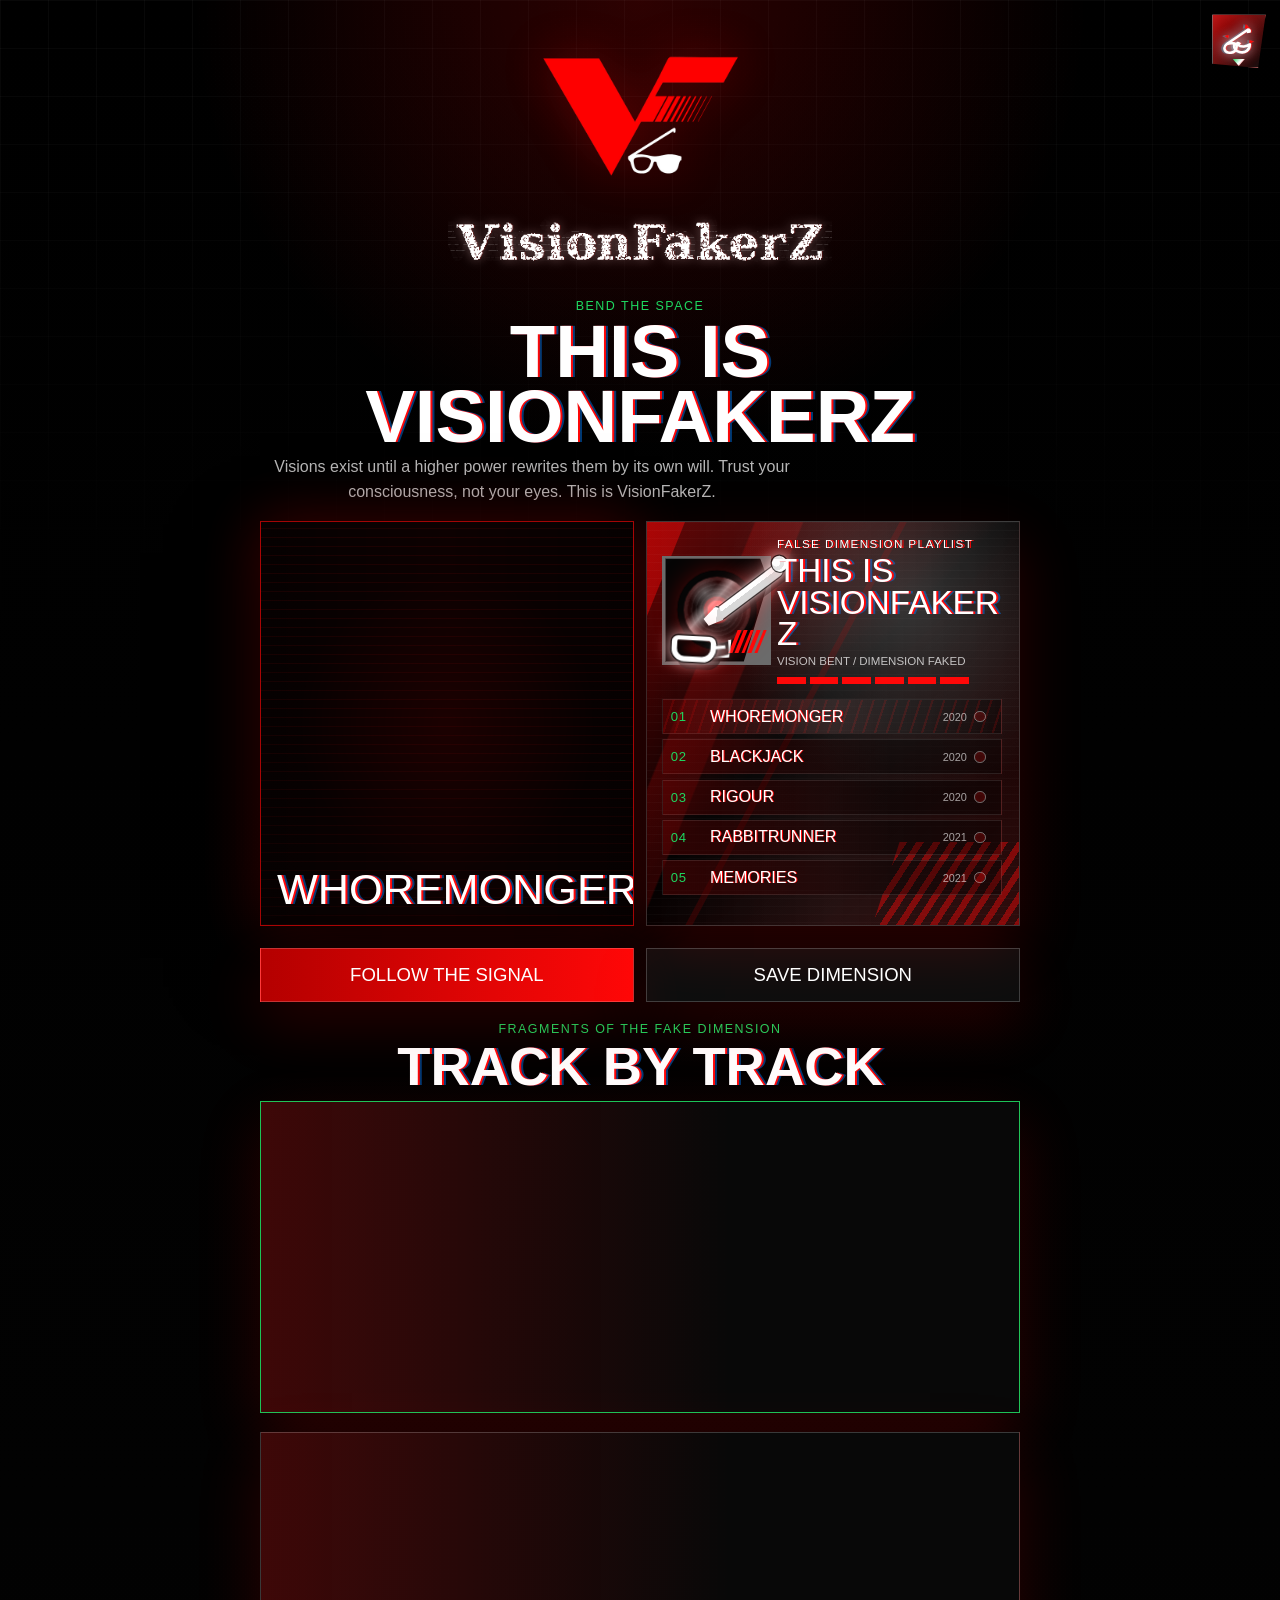
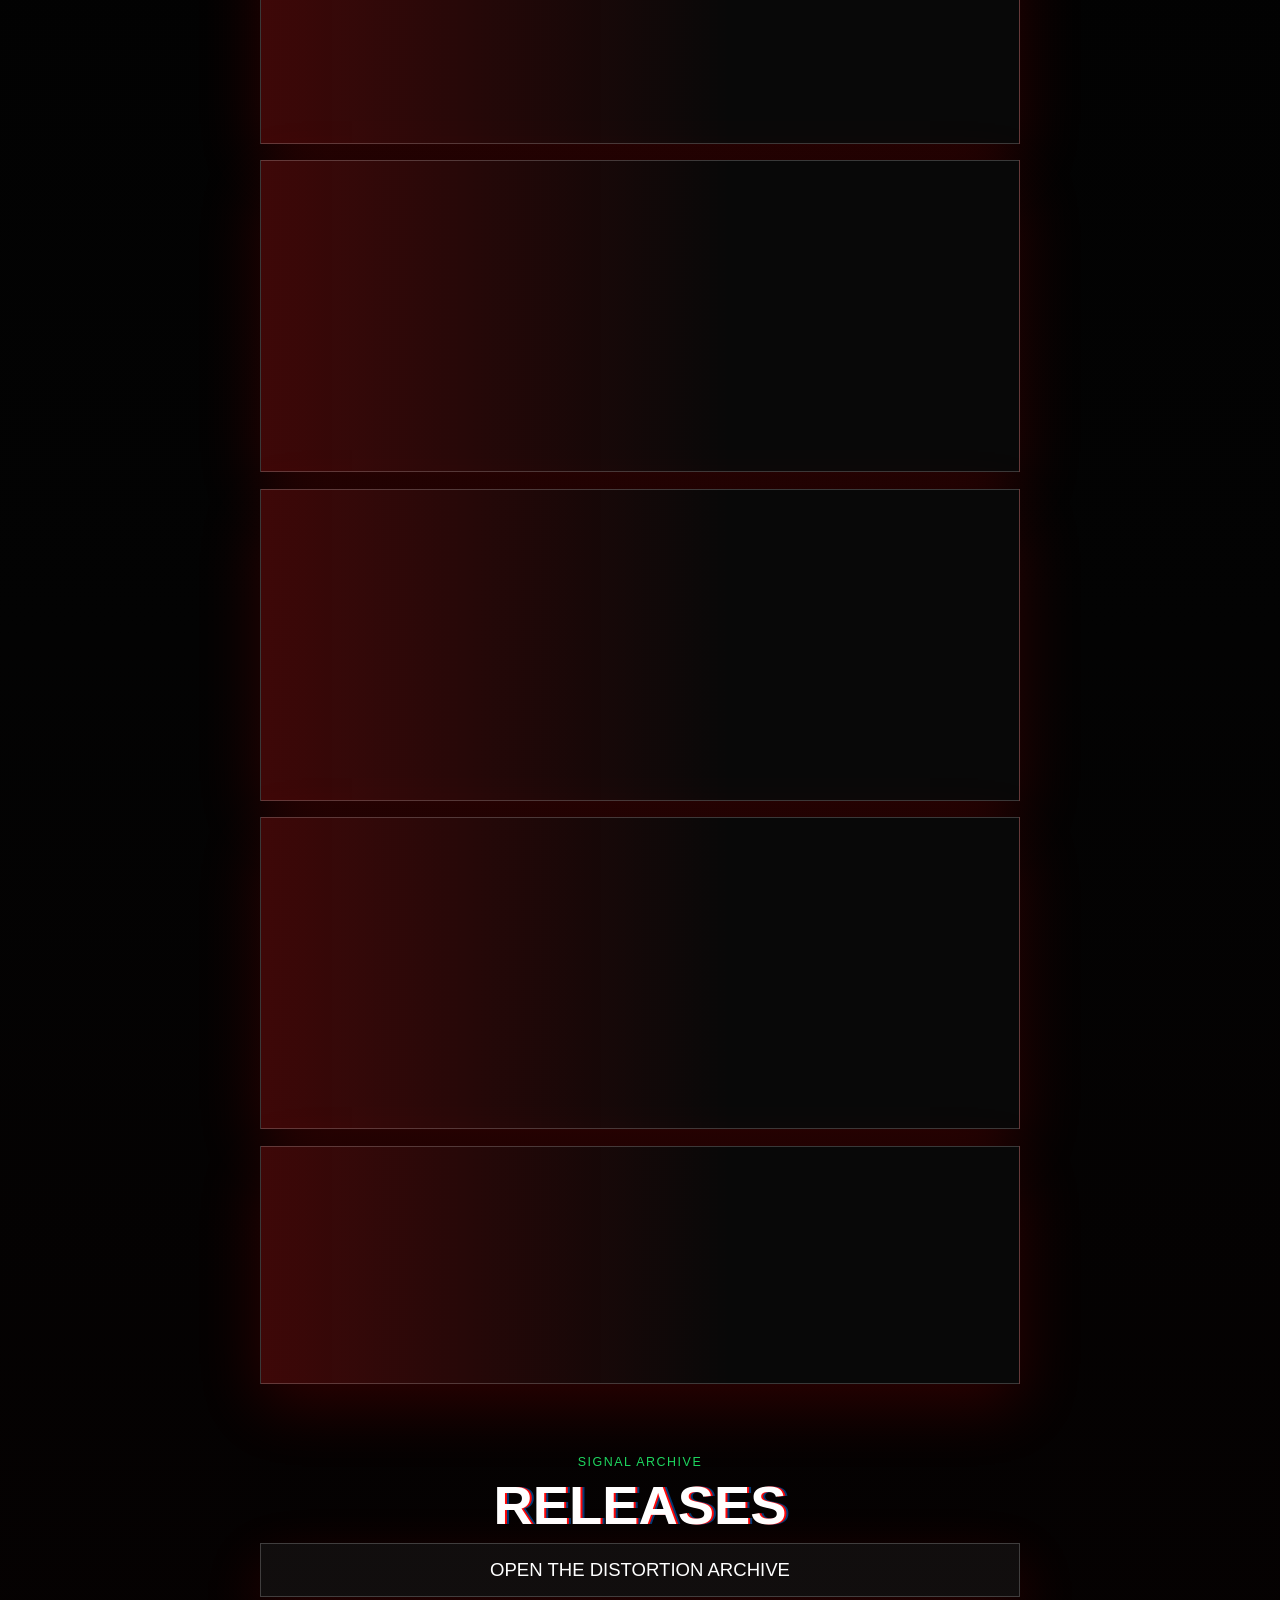
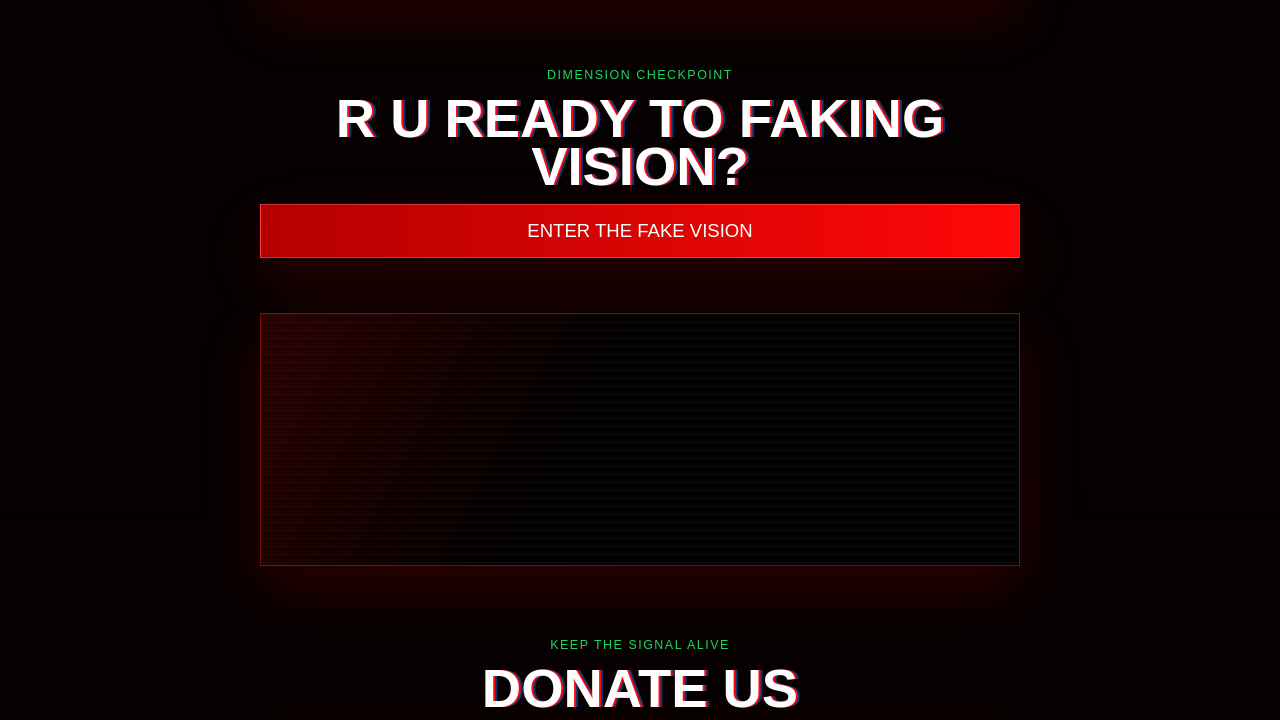
==== index.html @ ba9b313f "Translate hero statement to English" ====
<!doctype html>
<html lang="hu">
  <head>
    <meta charset="utf-8">
    <meta name="viewport" content="width=device-width, initial-scale=1">
    <title>VisionFakerZ | Spotify</title>
    <meta
      name="description"
      content="Follow VisionFakerZ on Spotify, save the This Is VisionFakerZ playlist, and save every release."
    >
    <meta name="theme-color" content="#050505">
    <meta property="og:title" content="VisionFakerZ on Spotify">
    <meta
      property="og:description"
      content="Follow VisionFakerZ, save the playlist, then save every track."
    >
    <meta property="og:type" content="website">
    <link rel="icon" href="assets/visionfakerz-logo.jpg" type="image/jpeg">
    <link rel="stylesheet" href="assets/site.css?v=20260603-vfz39">

  </head>
  <body>
    <nav class="site-menu" aria-label="VisionFakerZ navigation" data-site-menu>
      <button class="menu-toggle" type="button" aria-expanded="false" aria-controls="site-menu-panel" aria-label="Open VisionFakerZ menu" data-menu-toggle>
        <span class="menu-toggle__glasses" aria-hidden="true"></span>
        <span class="menu-toggle__arrow" aria-hidden="true"></span>
      </button>
      <div class="menu-panel" id="site-menu-panel" data-menu-panel>
        <a href="#top">Tracks</a>
        <a href="#releases">Releases</a>
        <a href="#ready">R U ready to faking vision?</a>
        <a href="#donate">Donate us</a>
        <a href="#contact">Contact</a>
      </div>
    </nav>

    <header class="hero" id="top">
      <div class="hero__inner">
        <div class="brand-lockup">
          <img class="brand-mark" src="assets/visionfakerz-logo-transparent.png" alt="VisionFakerZ logo">
          <span class="wordmark-current">
            <img class="script-logo wordmark wordmark--hidden-vines" src="assets/visionfakerz-band-wordmark.png" alt="VisionFakerZ">
          </span>
        </div>

        <div class="hero-copy" aria-labelledby="playlist-title">
          <p class="eyebrow">Bend the space</p>
          <h1 id="playlist-title">This Is VisionFakerZ</h1>
          <p class="hero-statement">
            Visions exist until a higher power rewrites them by its own will.
            Trust your consciousness, not your eyes. This is VisionFakerZ.
          </p>
        </div>

        <div class="hero-player">
          <div class="visualizer" data-visualizer>
            <canvas data-visualizer-canvas aria-hidden="true"></canvas>
            <div class="visualizer__copy">
              <p class="visualizer__title" data-visualizer-title>Whoremonger</p>
            </div>
          </div>

          <div class="spotify-frame spotify-frame--hero" data-playlist-frame></div>
        </div>

        <div class="hero-actions">
          <a class="button button--primary tracked-link" href="#" data-action="follow" data-label="hero_follow">
            Follow the signal
          </a>
          <a class="button button--ghost tracked-link" href="#" data-action="playlist_save" data-label="hero_playlist_save">
            Save dimension
          </a>
        </div>
      </div>
    </header>

    <main>
      <section class="section tracks-section" id="tracks" aria-labelledby="tracks-title">
        <div class="section__heading">
          <p class="eyebrow">Fragments of the fake dimension</p>
          <h2 id="tracks-title">Track by track</h2>
        </div>

        <div class="track-list" data-track-list></div>
      </section>

      <section class="section link-section" id="releases" aria-labelledby="releases-title">
        <p class="eyebrow">Signal archive</p>
        <h2 id="releases-title">Releases</h2>
        <a class="button button--ghost tracked-link" href="#" data-action="playlist_save" data-label="menu_releases">
          Open the distortion archive
        </a>
      </section>

      <section class="section link-section" id="ready" aria-labelledby="ready-title">
        <p class="eyebrow">Dimension checkpoint</p>
        <h2 id="ready-title">R U ready to faking vision?</h2>
        <a class="button button--primary tracked-link" href="#" data-action="follow" data-label="menu_ready">
          Enter the fake vision
        </a>
      </section>

      <section class="section signup-section" id="subscribe" aria-labelledby="subscribe-title">
        <p class="eyebrow">Join the breach</p>
        <h2 id="subscribe-title">Get the next fake vision</h2>
        <form class="signup-form" data-signup-form>
          <label class="sr-only" for="signup-email">Email address</label>
          <input id="signup-email" name="email" type="email" autocomplete="email" placeholder="your@email.com" required>
          <button class="button button--primary" type="submit">Subscribe</button>
          <p class="signup-form__status" data-signup-status role="status" aria-live="polite"></p>
        </form>
      </section>

      <section class="section link-section" id="donate" aria-labelledby="donate-title">
        <p class="eyebrow">Keep the signal alive</p>
        <h2 id="donate-title">Donate us</h2>
        <a class="button button--ghost" href="#contact">
          Send support signal
        </a>
      </section>

      <section class="section link-section" id="contact" aria-labelledby="contact-title">
        <p class="eyebrow">Open a breach</p>
        <h2 id="contact-title">Contact</h2>
        <a class="button button--primary" href="mailto:visionfakerz@example.com">
          Contact VisionFakerZ
        </a>
      </section>
    </main>

    <footer class="footer">
      <a class="tracked-link footer-link" href="#" data-action="follow" data-label="footer_follow">
        Follow VisionFakerZ on Spotify
      </a>
    </footer>

    <script src="assets/site.js?v=20260603-vfz39"></script>
  </body>
</html>
---- assets/site.css ----
:root {
  color-scheme: dark;
  --bg: #030303;
  --panel: #0d0d0d;
  --panel-strong: #150000;
  --text: #ffffff;
  --muted: #b6b6b6;
  --red: #ff0808;
  --red-dark: #b40000;
  --line: rgba(255, 255, 255, 0.2);
  --spotify: #1ed760;
  --shadow: 0 22px 60px rgba(255, 8, 8, 0.16);
}

* {
  box-sizing: border-box;
}

html {
  scroll-behavior: smooth;
}

body {
  min-width: 320px;
  margin: 0;
  overflow-x: hidden;
  background:
    radial-gradient(circle at 50% 0%, rgba(255, 8, 8, 0.18), transparent 28rem),
    linear-gradient(180deg, #000 0%, var(--bg) 52%, #070000 100%);
  color: var(--text);
  font-family: Impact, Haettenschweiler, "Arial Narrow Bold", sans-serif;
  letter-spacing: 0;
}

@media (pointer: fine) {
  body {
    cursor: url("broken-glasses-cursor.svg") 10 44, auto;
  }

  a,
  button,
  .button,
  .vinyl-player {
    cursor: url("broken-glasses-cursor.svg") 10 44, pointer;
  }
}

.cursor-glow {
  position: fixed;
  left: 0;
  top: 0;
  z-index: 9999;
  width: 2.8rem;
  height: 2.8rem;
  pointer-events: none;
  border: 1px solid rgba(255, 8, 8, 0.64);
  border-radius: 50%;
  opacity: 0;
  transform: translate(-50%, -50%) scale(0.65);
  box-shadow:
    0 0 1rem rgba(255, 8, 8, 0.45),
    inset 0 0 1.2rem rgba(255, 255, 255, 0.18);
  mix-blend-mode: screen;
  transition: opacity 120ms ease, transform 120ms ease;
}

.cursor-glow.is-visible {
  opacity: 1;
}

.cursor-glow.is-hot {
  transform: translate(-50%, -50%) scale(1.18) rotate(18deg);
  animation: cursor-breach 520ms steps(3, end) infinite;
}

@keyframes cursor-breach {
  0%, 100% { border-radius: 50%; clip-path: polygon(0 0, 100% 0, 100% 100%, 0 100%); }
  40% { border-radius: 22%; clip-path: polygon(0 8%, 100% 0, 92% 100%, 8% 96%); }
  70% { border-radius: 44%; clip-path: polygon(5% 0, 95% 4%, 100% 92%, 0 100%); }
}

body::before {
  position: fixed;
  inset: 0;
  z-index: -1;
  pointer-events: none;
  content: "";
  background-image:
    linear-gradient(rgba(255, 255, 255, 0.03) 1px, transparent 1px),
    linear-gradient(90deg, rgba(255, 255, 255, 0.03) 1px, transparent 1px);
  background-size: 48px 48px;
  mask-image: linear-gradient(180deg, black, transparent 72%);
}

a {
  color: inherit;
}

.sr-only {
  position: absolute;
  width: 1px;
  height: 1px;
  overflow: hidden;
  clip: rect(0, 0, 0, 0);
  white-space: nowrap;
}

.site-menu {
  position: fixed;
  top: max(0.65rem, env(safe-area-inset-top));
  right: max(0.65rem, env(safe-area-inset-right));
  z-index: 20;
  display: grid;
  justify-items: end;
  gap: 0.55rem;
}

.menu-toggle {
  position: relative;
  width: 3rem;
  aspect-ratio: 1;
  display: grid;
  grid-template-rows: minmax(0, 1fr) 0.46rem;
  place-items: center;
  gap: 0.02rem;
  border: 1px solid rgba(255, 255, 255, 0.34);
  background:
    linear-gradient(135deg, rgba(255, 8, 8, 0.72), rgba(0, 0, 0, 0.88)),
    #080000;
  clip-path: polygon(0 0, 100% 0, 86% 100%, 0 92%);
  cursor: url("broken-glasses-cursor.svg") 10 44, pointer;
  box-shadow:
    0 0 2rem rgba(255, 8, 8, 0.26),
    inset 0 0 1.2rem rgba(255, 255, 255, 0.1);
  transition: border-color 220ms ease, box-shadow 260ms ease, transform 260ms cubic-bezier(.16,.84,.22,1);
}

.menu-toggle__glasses {
  width: 2.28rem;
  height: 2.05rem;
  display: block;
  background: url("broken-glasses-cursor.svg") center / contain no-repeat;
  filter:
    drop-shadow(0 0 0.4rem rgba(255, 255, 255, 0.72))
    drop-shadow(0.12rem 0 0 rgba(255, 8, 8, 0.7))
    drop-shadow(-0.1rem 0 0 rgba(35, 210, 255, 0.42));
  transform-origin: center;
  transition: transform 320ms cubic-bezier(.16,.84,.22,1), filter 240ms ease;
}

.menu-toggle__arrow {
  width: 0.78rem;
  height: 0.46rem;
  display: block;
  background: linear-gradient(135deg, var(--spotify), #fff 52%, var(--red));
  clip-path: polygon(50% 100%, 0 0, 100% 0);
  filter:
    drop-shadow(0 0 0.42rem rgba(30, 215, 96, 0.7))
    drop-shadow(0 0 0.38rem rgba(255, 8, 8, 0.48));
  transform-origin: center;
  transition: transform 260ms cubic-bezier(.16,.84,.22,1), opacity 220ms ease;
}

.menu-toggle:hover,
.menu-toggle:focus-visible,
.site-menu.is-open .menu-toggle {
  border-color: rgba(255, 255, 255, 0.72);
  outline: none;
  box-shadow:
    0 0 2.2rem rgba(255, 8, 8, 0.36),
    0 0 1rem rgba(30, 215, 96, 0.16),
    inset 0 0 1.35rem rgba(255, 255, 255, 0.14);
}

.menu-toggle:hover .menu-toggle__glasses,
.menu-toggle:focus-visible .menu-toggle__glasses {
  transform: translateY(-0.04rem) rotate(-8deg) scale(1.08);
}

.site-menu.is-open .menu-toggle__glasses {
  transform: translateY(0.08rem) rotate(-18deg) scale(1.05);
}

.site-menu.is-open .menu-toggle__arrow {
  opacity: 0.95;
  transform: rotate(180deg) translateY(-0.05rem);
}

.menu-panel {
  width: min(20rem, calc(100vw - 2rem));
  display: grid;
  gap: 0.35rem;
  padding: 0.8rem;
  border: 1px solid rgba(255, 8, 8, 0.58);
  background:
    linear-gradient(118deg, rgba(255, 8, 8, 0.2) 0 14%, transparent 14.3%),
    repeating-linear-gradient(180deg, rgba(255, 255, 255, 0.06) 0 1px, transparent 1px 8px),
    rgba(0, 0, 0, 0.92);
  box-shadow:
    0 1.8rem 4rem rgba(0, 0, 0, 0.7),
    0 0 2.8rem rgba(255, 8, 8, 0.22);
  clip-path: polygon(4% 0, 100% 0, 96% 100%, 0 94%);
  opacity: 0;
  pointer-events: none;
  transform: translateY(-0.7rem) perspective(32rem) rotateX(-12deg) rotateY(10deg);
  transform-origin: top right;
  transition: opacity 170ms ease, transform 170ms ease;
}

.site-menu.is-open .menu-panel {
  opacity: 1;
  pointer-events: auto;
  transform: translateY(0) perspective(32rem) rotateX(0deg) rotateY(0deg);
}

.menu-panel a {
  position: relative;
  min-height: 2.9rem;
  display: flex;
  align-items: center;
  overflow: hidden;
  border: 1px solid rgba(255, 255, 255, 0.12);
  padding: 0.72rem 0.85rem;
  color: #fff;
  font-size: 1.05rem;
  line-height: 1;
  text-decoration: none;
  text-transform: uppercase;
  background: rgba(255, 255, 255, 0.035);
}

.menu-panel a::before {
  position: absolute;
  inset: 0;
  content: "";
  background:
    linear-gradient(90deg, rgba(255, 8, 8, 0.58), transparent 42%),
    repeating-linear-gradient(108deg, transparent 0 0.7rem, rgba(255, 8, 8, 0.55) 0.72rem 0.88rem);
  opacity: 0;
  transform: translateX(-35%);
  transition: opacity 150ms ease, transform 150ms ease;
}

.menu-panel a:hover,
.menu-panel a:focus-visible {
  outline: none;
  border-color: rgba(255, 255, 255, 0.68);
  transform: skewX(-4deg);
  text-shadow: 2px 0 0 var(--red), -2px 0 0 rgba(35, 210, 255, 0.65);
}

.menu-panel a:hover::before,
.menu-panel a:focus-visible::before {
  opacity: 0.42;
  transform: translateX(0);
}

.hero {
  min-height: 100svh;
  display: flex;
  align-items: start;
  padding: calc(3.2rem + env(safe-area-inset-top)) clamp(0.78rem, 4vw, 1.1rem) 0.75rem;
}

.hero__inner,
.section,
.footer,
.redirect-card {
  width: min(100%, 460px);
  margin: 0 auto;
}

.hero__inner {
  display: grid;
  justify-items: center;
  gap: clamp(0.48rem, 2.3vw, 0.72rem);
  text-align: center;
}

.brand-lockup {
  display: grid;
  justify-items: center;
  gap: 0.08rem;
  perspective: 900px;
}

.brand-mark {
  width: min(40vw, 7.65rem);
  height: auto;
  display: block;
  object-fit: contain;
  filter: drop-shadow(0 0 24px rgba(255, 8, 8, 0.24));
}

.brand-lockup .brand-mark {
  transform-style: preserve-3d;
  animation: logo-3d-rotate 7s cubic-bezier(.55, 0, .28, 1) infinite;
}

@keyframes logo-3d-rotate {
  0%, 12% {
    transform: rotateX(0deg) rotateY(0deg) rotateZ(0deg) translateZ(0);
  }
  38% {
    transform: rotateX(9deg) rotateY(-28deg) rotateZ(-1deg) translateZ(1.4rem);
  }
  62% {
    transform: rotateX(-7deg) rotateY(28deg) rotateZ(1deg) translateZ(1.4rem);
  }
  88%, 100% {
    transform: rotateX(0deg) rotateY(0deg) rotateZ(0deg) translateZ(0);
  }
}

@keyframes wordmark-current-sweep {
  0%, 18% {
    opacity: 0;
    transform: translateX(-64%) skewX(-18deg) scaleX(0.72);
  }
  31% {
    opacity: 0.95;
  }
  48% {
    opacity: 0.72;
    transform: translateX(4%) skewX(-18deg) scaleX(1.12);
  }
  68% {
    opacity: 0.88;
    transform: translateX(62%) skewX(-18deg) scaleX(0.82);
  }
  80%, 100% {
    opacity: 0;
    transform: translateX(86%) skewX(-18deg) scaleX(0.64);
  }
}

@keyframes wordmark-current-spark {
  0%, 100% {
    opacity: 0.2;
    transform: translate(0, 0);
  }
  22% {
    opacity: 0.75;
    transform: translate(0.08rem, -0.04rem);
  }
  47% {
    opacity: 0.34;
    transform: translate(-0.04rem, 0.07rem);
  }
  71% {
    opacity: 0.9;
    transform: translate(0.05rem, 0.03rem);
  }
}

@keyframes wordmark-electric-breathe {
  0%, 100% {
    filter:
      invert(1)
      drop-shadow(0 0 0.28rem rgba(255, 255, 255, 0.28))
      drop-shadow(0.1rem 0 0 rgba(255, 8, 8, 0.2));
  }
  46% {
    filter:
      invert(1)
      drop-shadow(0 0 0.62rem rgba(255, 255, 255, 0.5))
      drop-shadow(0.18rem 0 0 rgba(255, 8, 8, 0.38))
      drop-shadow(-0.12rem 0 0 rgba(35, 210, 255, 0.3));
  }
}

.brand-mark--small {
  width: 9rem;
}

.script-logo {
  margin: 0;
}

.wordmark-current {
  position: relative;
  width: min(74vw, 18.5rem);
  display: block;
  overflow: clip;
  isolation: isolate;
  contain: paint;
}

.wordmark-current::before,
.wordmark-current::after {
  position: absolute;
  inset: -18%;
  z-index: 2;
  content: "";
  pointer-events: none;
  -webkit-mask: url("visionfakerz-band-wordmark.png") center / 82% auto no-repeat;
  mask: url("visionfakerz-band-wordmark.png") center / 82% auto no-repeat;
  mix-blend-mode: screen;
}

.wordmark-current::before {
  background:
    linear-gradient(92deg, transparent 0 18%, rgba(35, 210, 255, 0.98) 36%, #fff 43%, rgba(255, 8, 8, 0.95) 50%, transparent 66%),
    repeating-linear-gradient(112deg, transparent 0 0.52rem, rgba(255, 255, 255, 0.48) 0.54rem 0.6rem, transparent 0.62rem 1.05rem);
  opacity: 0;
  transform: translateX(-62%) skewX(-18deg);
  filter: blur(0.03rem) drop-shadow(0 0 0.6rem rgba(35, 210, 255, 0.95)) drop-shadow(0 0 0.92rem rgba(255, 8, 8, 0.75));
  animation: wordmark-current-sweep 2.35s cubic-bezier(.16,.84,.22,1) infinite;
}

.wordmark-current::after {
  background:
    radial-gradient(circle at 18% 45%, rgba(255, 255, 255, 0.95) 0 0.08rem, transparent 0.1rem),
    radial-gradient(circle at 48% 36%, rgba(35, 210, 255, 0.9) 0 0.07rem, transparent 0.09rem),
    radial-gradient(circle at 76% 58%, rgba(255, 8, 8, 0.9) 0 0.08rem, transparent 0.1rem),
    repeating-linear-gradient(0deg, transparent 0 0.34rem, rgba(255, 255, 255, 0.28) 0.36rem 0.4rem);
  opacity: 0.58;
  filter: drop-shadow(0 0 0.42rem rgba(255, 255, 255, 0.8));
  animation: wordmark-current-spark 1.18s steps(2) infinite;
}

.wordmark {
  width: 100%;
  height: auto;
  display: block;
  object-fit: contain;
  filter: drop-shadow(2px 0 0 rgba(255, 8, 8, 0.18));
}

.wordmark--hidden-vines {
  filter:
    invert(1)
    drop-shadow(0 0 0.36rem rgba(255, 255, 255, 0.34))
    drop-shadow(0.1rem 0 0 rgba(255, 8, 8, 0.22));
  animation: wordmark-electric-breathe 3.2s ease-in-out infinite;
}

.hero-copy {
  display: grid;
  gap: 0.24rem;
}

.eyebrow {
  margin: 0;
  color: var(--spotify);
  font-size: 0.78rem;
  letter-spacing: 0.12em;
  text-transform: uppercase;
}

h1,
h2 {
  margin: 0;
  color: #fff;
  font-size: clamp(1.82rem, 9.6vw, 3.2rem);
  line-height: 0.88;
  text-transform: uppercase;
  text-shadow:
    2px 0 0 var(--red),
    4px 0 0 rgba(0, 127, 255, 0.45);
}

h2 {
  font-size: clamp(1.82rem, 9.2vw, 3.1rem);
}

p {
  margin: 0;
}

.hero-copy p:not(.eyebrow),
.redirect-card p {
  color: var(--muted);
  font-family: Arial, Helvetica, sans-serif;
  font-size: 0.92rem;
  line-height: 1.55;
}

.hero-statement {
  max-width: 34rem;
  text-transform: none;
  display: none;
}

.hero-player {
  width: 100%;
  display: grid;
  gap: 0.42rem;
}

.visualizer {
  position: relative;
  min-height: clamp(7.7rem, 37vw, 9.2rem);
  overflow: hidden;
  border: 1px solid rgba(255, 8, 8, 0.64);
  background:
    radial-gradient(circle at 50% 52%, rgba(255, 8, 8, 0.2), transparent 10rem),
    linear-gradient(180deg, rgba(22, 0, 0, 0.86), rgba(0, 0, 0, 0.98)),
    #020000;
  box-shadow:
    0 2rem 5rem rgba(0, 0, 0, 0.62),
    0 0 3.5rem rgba(255, 8, 8, 0.28),
    inset 0 0 3rem rgba(255, 8, 8, 0.18);
  isolation: isolate;
  transform-style: preserve-3d;
}

.visualizer::after {
  position: absolute;
  inset: 0;
  z-index: 1;
  pointer-events: none;
  content: "";
  background:
    linear-gradient(180deg, transparent 0%, rgba(0, 0, 0, 0.48) 100%),
    repeating-linear-gradient(0deg, rgba(255, 8, 8, 0.08) 0 1px, transparent 1px 9px);
  mix-blend-mode: screen;
}

.visualizer::before {
  position: absolute;
  inset: -35%;
  z-index: 1;
  pointer-events: none;
  content: "";
  background:
    radial-gradient(circle at 50% 50%, rgba(255, 8, 8, 0.34), transparent 32%),
    linear-gradient(90deg, transparent, rgba(255, 8, 8, 0.22), transparent);
  opacity: 0.22;
  transform: none;
  animation: none;
  mix-blend-mode: screen;
}

.visualizer canvas {
  position: absolute;
  inset: 0;
  z-index: 0;
  width: 100%;
  height: 100%;
}

.visualizer__copy {
  position: relative;
  z-index: 2;
  height: 100%;
  min-height: inherit;
  display: grid;
  align-content: end;
  gap: 0.22rem;
  padding: 0.72rem;
  text-align: left;
  pointer-events: none;
}

.visualizer__title {
  color: #fff;
  font-size: clamp(1.52rem, 9.4vw, 2.32rem);
  line-height: 0.9;
  text-transform: uppercase;
  text-shadow: 2px 0 0 var(--red), 4px 0 0 rgba(0, 127, 255, 0.45);
}

.hero-actions,
.section {
  display: grid;
  gap: 0.8rem;
}

.hero-actions {
  width: 100%;
  gap: 0.38rem;
  margin-top: 0.08rem;
}

.button {
  position: relative;
  min-height: 2.82rem;
  display: inline-flex;
  align-items: center;
  justify-content: center;
  overflow: hidden;
  border: 1px solid var(--line);
  border-radius: 0;
  padding: 0.72rem 0.86rem;
  color: #fff;
  font-size: 1.02rem;
  line-height: 1;
  text-align: center;
  text-decoration: none;
  text-transform: uppercase;
  box-shadow: var(--shadow);
  isolation: isolate;
  transform-style: preserve-3d;
  will-change: transform, filter;
  transition:
    transform 720ms cubic-bezier(.16, .84, .22, 1),
    border-color 520ms ease,
    background 520ms ease,
    filter 620ms ease,
    box-shadow 720ms cubic-bezier(.16, .84, .22, 1);
}

.button::before,
.button::after {
  position: absolute;
  inset: 0;
  z-index: -1;
  pointer-events: none;
  content: "";
}

.button::before {
  background:
    repeating-conic-gradient(from 15deg, rgba(255, 8, 8, 0.42) 0 2deg, transparent 2deg 11deg),
    linear-gradient(110deg, transparent 0 27%, rgba(255, 255, 255, 0.62) 34%, transparent 42%),
    repeating-linear-gradient(180deg, rgba(255, 255, 255, 0.16) 0 1px, transparent 1px 7px);
  opacity: 0.16;
  transform: translateX(-130%);
  animation: button-shimmer 3.8s ease-in-out infinite;
  mix-blend-mode: screen;
  transition: opacity 620ms ease, transform 900ms cubic-bezier(.16,.84,.22,1);
}

.button::after {
  border: 1px solid rgba(255, 255, 255, 0.52);
  opacity: 0;
  transform: scaleX(0.72);
  animation: button-border-snap 2.6s steps(2, end) infinite;
  box-shadow:
    inset 0 0 0 1px rgba(255, 8, 8, 0.4),
    0 0 2rem rgba(255, 8, 8, 0.24);
  transition: opacity 620ms ease, transform 820ms cubic-bezier(.16,.84,.22,1);
}

.button:hover,
.button:focus-visible,
.button.is-dimension-open {
  transform: perspective(32rem) translateY(-4px) rotateX(10deg) rotateY(-14deg) skewX(-4deg) translateZ(1.2rem);
  border-color: #fff;
  filter: saturate(1.6) contrast(1.22);
  animation: button-jolt 1600ms cubic-bezier(.16,.84,.22,1) infinite, button-dimension-tear 2400ms cubic-bezier(.16,.84,.22,1) infinite;
  box-shadow:
    0 1.2rem 3.2rem rgba(255, 8, 8, 0.42),
    0 0 0 1px rgba(255, 255, 255, 0.35),
    1rem 0 0 -0.74rem rgba(35, 210, 255, 0.74),
    -1rem 0 0 -0.74rem rgba(255, 8, 8, 0.82),
    inset 0 0 2rem rgba(255, 255, 255, 0.18);
}

.button:hover::before,
.button:focus-visible::before,
.button.is-dimension-open::before {
  opacity: 0.62;
  transform: translateX(0) scale(1.25) rotate(8deg);
  animation: dimension-gate-spin 3200ms cubic-bezier(.16,.84,.22,1) infinite;
}

.button:hover::after,
.button:focus-visible::after,
.button.is-dimension-open::after {
  opacity: 0.9;
  transform: scaleX(1.06) scaleY(1.24);
  animation: portal-frame 2100ms cubic-bezier(.16,.84,.22,1) infinite;
}

.button--primary {
  background: linear-gradient(90deg, var(--red-dark), var(--red));
  animation: button-red-pulse 2.15s ease-in-out infinite;
}

.button--ghost {
  background: rgba(255, 255, 255, 0.05);
  animation: button-ghost-flicker 4.5s steps(4, end) infinite;
}

.button--wide {
  width: 100%;
}

main {
  display: grid;
  gap: 3.5rem;
  padding: 0 clamp(1rem, 4vw, 2rem) 3rem;
}

.link-section {
  padding-top: 1rem;
  text-align: center;
}

.section__heading {
  display: grid;
  gap: 0.45rem;
  text-align: center;
}

.spotify-frame {
  width: 100%;
  overflow: hidden;
  border: 1px solid var(--line);
  background: linear-gradient(135deg, var(--panel-strong), var(--panel));
  box-shadow: var(--shadow);
}

.spotify-frame iframe {
  width: 100%;
  height: 23.75rem;
  display: block;
  border: 0;
}

.spotify-frame--hero .spotify-fallback {
  min-height: clamp(16rem, 62svw, 19.5rem);
  grid-template-rows: auto minmax(0, 1fr);
  align-content: start;
}

.spotify-frame--hero .playlist-queue {
  display: grid;
  max-height: clamp(9rem, 36svh, 12.25rem);
  overflow: auto;
  overscroll-behavior: contain;
  -webkit-overflow-scrolling: touch;
  padding-right: 0.1rem;
  scrollbar-width: thin;
  scrollbar-color: rgba(255, 8, 8, 0.8) rgba(0, 0, 0, 0.4);
}

.spotify-frame--hero .spotify-fallback__tagline,
.spotify-frame--hero .spotify-fallback__meter,
.spotify-frame--hero .spotify-fallback .button {
  display: none;
}

.spotify-fallback {
  position: relative;
  min-height: 7.6rem;
  display: grid;
  grid-template-columns: 5.25rem 1fr;
  gap: 0.62rem;
  align-items: center;
  overflow: hidden;
  padding: 0.7rem;
  background:
    radial-gradient(circle at 72% 20%, rgba(255, 255, 255, 0.18), transparent 12rem),
    linear-gradient(112deg, rgba(255, 8, 8, 0.44) 0 7%, transparent 7.2% 20%, rgba(255, 8, 8, 0.16) 20.4% 29%, transparent 29.4%),
    linear-gradient(135deg, rgba(255, 8, 8, 0.34), rgba(0, 0, 0, 0.92) 46%, rgba(255, 8, 8, 0.14));
  transform-style: preserve-3d;
}

.spotify-fallback::before,
.spotify-fallback::after {
  position: absolute;
  pointer-events: none;
  content: "";
}

.spotify-fallback::before {
  inset: 0;
  background:
    linear-gradient(118deg, transparent 0 43%, rgba(255, 8, 8, 0.5) 43.2% 44.2%, transparent 44.4%),
    repeating-linear-gradient(180deg, rgba(255, 255, 255, 0.08) 0 1px, transparent 1px 8px),
    linear-gradient(90deg, transparent, rgba(255, 255, 255, 0.18), transparent);
  opacity: 0.28;
  mix-blend-mode: screen;
}

.spotify-fallback::after {
  right: -2.6rem;
  bottom: -0.4rem;
  width: 11rem;
  height: 5.6rem;
  background:
    repeating-linear-gradient(108deg, var(--red) 0 0.45rem, transparent 0.45rem 1rem);
  opacity: 0.42;
  transform: skewX(-18deg);
  animation: fallback-slash-drift 4.2s linear infinite;
}

.vinyl-player {
  position: relative;
  z-index: 1;
  width: 5.55rem;
  aspect-ratio: 1;
  display: grid;
  place-items: center;
  overflow: visible;
  border: 0;
  padding: 0;
  cursor: pointer;
  appearance: none;
  color: inherit;
  font: inherit;
  transform-style: preserve-3d;
  perspective: 420px;
  isolation: isolate;
  transition: transform 240ms ease, filter 240ms ease;
}

.vinyl-player:hover,
.vinyl-player:focus-visible {
  outline: none;
  filter: saturate(1.35) contrast(1.18);
  transform: perspective(420px) rotateX(8deg) rotateY(-14deg) translateZ(0.45rem);
}

.vinyl-player::before {
  position: absolute;
  inset: 0.18rem;
  z-index: -1;
  content: "";
  border: 1px solid rgba(255, 255, 255, 0.22);
  background: #050505;
  clip-path: polygon(0 0, 92% 0, 100% 22%, 76% 100%, 0 100%);
}

.vinyl-disc {
  position: relative;
  width: 3.9rem;
  aspect-ratio: 1;
  display: block;
  overflow: hidden;
  border: 0.42rem solid #050505;
  border-radius: 50%;
  background:
    radial-gradient(circle at 50% 50%, #fff 0 7%, #ff0b0b 8% 20%, #710000 21% 28%, transparent 29%),
    repeating-radial-gradient(circle, #090909 0 0.18rem, #191919 0.2rem 0.26rem),
    conic-gradient(from 25deg, #070707, #ff0808, #111, #fff, #4b0000, #090909);
  box-shadow:
    inset 0 0 0 0.18rem rgba(255, 255, 255, 0.08),
    inset 0 0 1.1rem rgba(255, 8, 8, 0.32),
    0 0 1.6rem rgba(255, 8, 8, 0.32);
  animation: disc-spin 920ms linear infinite paused;
  transform: translateZ(1.1rem);
}

.vinyl-disc__shine {
  position: absolute;
  inset: 0;
  border-radius: inherit;
  background:
    linear-gradient(132deg, transparent 0 32%, rgba(255, 255, 255, 0.74) 42%, transparent 53%),
    radial-gradient(circle at 32% 24%, rgba(255, 255, 255, 0.46), transparent 24%);
  opacity: 0.72;
  mix-blend-mode: screen;
}

.vinyl-arm {
  position: absolute;
  right: -0.58rem;
  top: 0.58rem;
  z-index: 7;
  width: 4.25rem;
  height: 0.62rem;
  border-radius: 999px;
  background:
    linear-gradient(180deg, #fff 0 42%, #d9d9d9 43% 100%);
  box-shadow:
    0 0 0 0.08rem rgba(0, 0, 0, 0.62),
    0 0 0.45rem rgba(255, 255, 255, 0.95),
    0 0 1.35rem rgba(255, 255, 255, 0.58),
    0 0 1.65rem rgba(255, 8, 8, 0.62),
    0.38rem 0.45rem 0 rgba(0, 0, 0, 0.5);
  transform: rotate(-37deg);
  transform-origin: 90% 50%;
  transition: transform 520ms cubic-bezier(.16,.84,.22,1), filter 520ms cubic-bezier(.16,.84,.22,1);
}

.vinyl-arm::before {
  position: absolute;
  left: -0.58rem;
  top: -0.16rem;
  width: 1.05rem;
  height: 0.86rem;
  content: "";
  border-radius: 0.18rem 0.58rem 0.52rem 0.2rem;
  background:
    linear-gradient(135deg, #fff 0 58%, #d7d7d7 59% 100%);
  clip-path: polygon(0 20%, 100% 0, 78% 100%, 0 74%);
  box-shadow:
    0 0 0 0.08rem rgba(0, 0, 0, 0.68),
    0 0 0.72rem rgba(255, 255, 255, 0.82);
}

.vinyl-arm::after {
  position: absolute;
  right: -0.42rem;
  top: -0.3rem;
  width: 0.84rem;
  height: 0.84rem;
  content: "";
  border-radius: 50%;
  background:
    radial-gradient(circle at 36% 32%, #fff 0 26%, #e5e5e5 27% 54%, #fff 55% 100%);
  box-shadow:
    0 0 0 0.08rem rgba(0, 0, 0, 0.7),
    0 0 0.9rem rgba(255, 255, 255, 0.95),
    0 0 1.35rem rgba(255, 8, 8, 0.48);
}

.vinyl-lens-chip {
  position: absolute;
  left: 0.68rem;
  bottom: 0.42rem;
  z-index: 8;
  width: 2.16rem;
  height: 1.24rem;
  border: 0.28rem solid #fff;
  border-top-width: 0.23rem;
  border-radius: 0.36rem 0.42rem 0.78rem 0.74rem;
  transform: rotate(3deg) translateZ(2rem);
  background:
    radial-gradient(ellipse at 52% 58%, rgba(255, 8, 8, 0.18), transparent 58%);
  box-shadow:
    0 0 0 0.08rem rgba(0, 0, 0, 0.72),
    0 0 0.85rem rgba(255, 255, 255, 0.9),
    0 0 1.45rem rgba(255, 8, 8, 0.58),
    0.32rem 0.42rem 0 rgba(0, 0, 0, 0.58);
}

.vinyl-lens-chip::before {
  position: absolute;
  right: -0.88rem;
  top: 0.22rem;
  width: 0.82rem;
  height: 0.34rem;
  content: "";
  border-top: 0.22rem solid #fff;
  transform: rotate(-8deg);
  filter: drop-shadow(0 0 0.45rem rgba(255, 255, 255, 0.88));
}

.vinyl-lens-chip::after {
  position: absolute;
  right: -1.28rem;
  bottom: -0.12rem;
  width: 0.95rem;
  height: 0.82rem;
  content: "";
  border-right: 0.24rem solid #fff;
  border-bottom: 0.2rem solid #fff;
  transform: rotate(-18deg) skewX(-12deg);
  clip-path: polygon(18% 0, 100% 0, 82% 100%, 0 76%);
  filter: drop-shadow(0 0 0.55rem rgba(255, 255, 255, 0.78));
}

.spotify-fallback.is-playing .vinyl-disc,
.track-card.is-playing .vinyl-disc {
  animation-play-state: running;
}

.spotify-fallback.is-playing .vinyl-arm,
.track-card.is-playing .vinyl-arm {
  filter: brightness(1.16);
  transform: rotate(-22deg) translate(-0.65rem, 0.92rem);
}

.spotify-fallback.is-playing .vinyl-lens-chip,
.track-card.is-playing .vinyl-lens-chip {
  animation: glasses-needle-hit 780ms cubic-bezier(.16,.84,.22,1) infinite alternate;
}

.spotify-fallback.is-playing .vinyl-player::before,
.track-card.is-playing .vinyl-player::before {
  box-shadow:
    inset 0 0 1.5rem rgba(255, 8, 8, 0.22),
    0 0 2rem rgba(255, 8, 8, 0.24);
}

.spotify-fallback__slashes {
  position: absolute;
  right: 0.58rem;
  bottom: 0.78rem;
  z-index: 4;
  display: flex;
  gap: 0.18rem;
  transform: skewX(-22deg);
}

.spotify-fallback__slashes span {
  width: 0.22rem;
  height: 1.45rem;
  display: block;
  background: var(--red);
  animation: slash-pulse 900ms ease-in-out infinite alternate;
}

.spotify-fallback__slashes span:nth-child(2) { animation-delay: 90ms; }
.spotify-fallback__slashes span:nth-child(3) { animation-delay: 180ms; }
.spotify-fallback__slashes span:nth-child(4) { animation-delay: 270ms; }
.spotify-fallback__slashes span:nth-child(5) { animation-delay: 360ms; }

.spotify-fallback__copy {
  position: relative;
  z-index: 1;
  min-width: 0;
  display: grid;
  gap: 0.18rem;
  text-align: left;
}

.spotify-fallback__label {
  color: #fff;
  font-family: Arial, Helvetica, sans-serif;
  font-size: 0.64rem;
  line-height: 1.2;
  letter-spacing: 0.12em;
  text-transform: uppercase;
  text-shadow: 2px 0 0 var(--red);
}

.spotify-fallback__title {
  color: #fff;
  font-size: clamp(1.08rem, 6.4vw, 1.72rem);
  line-height: 0.95;
  overflow-wrap: anywhere;
  text-transform: uppercase;
  text-shadow: 2px 0 0 var(--red), 4px 0 0 rgba(0, 127, 255, 0.45);
}

.spotify-fallback__tagline {
  color: rgba(255, 255, 255, 0.72);
  font-family: Arial, Helvetica, sans-serif;
  font-size: 0.64rem;
  line-height: 1.25;
  text-transform: uppercase;
}

.spotify-fallback .button {
  position: relative;
  z-index: 1;
  grid-column: 1 / -1;
  width: 100%;
  min-height: 2.72rem;
  font-size: 0.9rem;
}

.spotify-fallback__meter {
  display: grid;
  grid-template-columns: repeat(6, 1fr);
  gap: 0.24rem;
  width: min(100%, 12rem);
  height: 0.44rem;
  margin-top: 0.28rem;
}

.spotify-fallback__meter span {
  display: block;
  background: var(--red);
  transform-origin: bottom;
  animation: meter-hit 720ms ease-in-out infinite alternate;
}

.spotify-fallback__meter span:nth-child(2) { animation-delay: 80ms; }
.spotify-fallback__meter span:nth-child(3) { animation-delay: 160ms; }
.spotify-fallback__meter span:nth-child(4) { animation-delay: 240ms; }
.spotify-fallback__meter span:nth-child(5) { animation-delay: 320ms; }
.spotify-fallback__meter span:nth-child(6) { animation-delay: 400ms; }

.playlist-queue {
  position: relative;
  z-index: 2;
  grid-column: 1 / -1;
  display: grid;
  gap: 0.32rem;
  min-width: 0;
}

.playlist-queue__track {
  position: relative;
  min-height: 2.2rem;
  display: grid;
  grid-template-columns: 2rem minmax(0, 1fr) auto 1.2rem;
  gap: 0.45rem;
  align-items: center;
  overflow: hidden;
  border: 1px solid rgba(255, 255, 255, 0.1);
  padding: 0.42rem 0.5rem;
  color: #fff;
  font: inherit;
  text-align: left;
  text-transform: uppercase;
  background:
    linear-gradient(90deg, rgba(255, 8, 8, 0.18), transparent 68%),
    rgba(0, 0, 0, 0.34);
  appearance: none;
}

.playlist-queue__track::before {
  position: absolute;
  inset: 0;
  content: "";
  background:
    linear-gradient(90deg, transparent, rgba(255, 255, 255, 0.18), transparent),
    repeating-linear-gradient(108deg, transparent 0 0.55rem, rgba(255, 8, 8, 0.24) 0.58rem 0.7rem);
  opacity: 0;
  transform: translateX(-60%);
  transition: opacity 240ms ease, transform 640ms cubic-bezier(.16,.84,.22,1);
}

.playlist-queue__track:hover::before,
.playlist-queue__track:focus-visible::before,
.playlist-queue__track.is-active::before {
  opacity: 0.58;
  transform: translateX(0);
}

.playlist-queue__track:focus-visible {
  outline: 1px solid rgba(30, 215, 96, 0.85);
  outline-offset: 2px;
}

.playlist-queue__number,
.playlist-queue__title,
.playlist-queue__year,
.playlist-queue__pulse {
  position: relative;
  z-index: 1;
}

.playlist-queue__number {
  color: var(--spotify);
  font-size: 0.82rem;
  letter-spacing: 0.06em;
}

.playlist-queue__title {
  min-width: 0;
  overflow: hidden;
  font-size: 1rem;
  line-height: 1;
  text-overflow: ellipsis;
  white-space: nowrap;
  text-shadow: 1px 0 0 var(--red);
}

.playlist-queue__year {
  color: rgba(255, 255, 255, 0.62);
  font-family: Arial, Helvetica, sans-serif;
  font-size: 0.68rem;
}

.playlist-queue__pulse {
  width: 0.72rem;
  aspect-ratio: 1;
  border: 1px solid rgba(255, 255, 255, 0.42);
  border-radius: 50%;
  box-shadow: inset 0 0 0.5rem rgba(255, 8, 8, 0.32);
}

.playlist-queue__track.is-preview-playing .playlist-queue__pulse {
  border-color: var(--spotify);
  background: var(--spotify);
  box-shadow:
    0 0 0.8rem rgba(30, 215, 96, 0.82),
    0 0 1.2rem rgba(255, 8, 8, 0.46);
  animation: queue-pulse 620ms ease-in-out infinite alternate;
}

.spotify-frame--hero iframe {
  height: 9.5rem;
}

@keyframes disc-spin {
  to { transform: rotate(360deg); }
}

@keyframes glasses-needle-hit {
  from {
    transform: rotate(3deg) translateZ(2rem) translateY(0);
    filter: drop-shadow(0 0 0.35rem rgba(255, 255, 255, 0.5));
  }
  to {
    transform: rotate(-1deg) translateZ(2rem) translateY(-0.1rem);
    filter: drop-shadow(0 0 0.82rem rgba(255, 255, 255, 0.95)) drop-shadow(0 0 1.1rem rgba(255, 8, 8, 0.72));
  }
}

@keyframes dimension-bend {
  0% { transform: perspective(24rem) rotateX(62deg) rotateZ(0deg) scale(1); }
  50% { transform: perspective(18rem) rotateX(67deg) rotateZ(180deg) scale(1.08); }
  100% { transform: perspective(24rem) rotateX(62deg) rotateZ(360deg) scale(1); }
}

@keyframes fallback-slash-drift {
  0% { transform: translateX(0) skewX(-18deg); }
  100% { transform: translateX(-2rem) skewX(-18deg); }
}

@keyframes slash-pulse {
  from { transform: scaleY(0.4); opacity: 0.45; }
  to { transform: scaleY(1); opacity: 1; }
}

@keyframes meter-hit {
  from { transform: scaleY(0.35); opacity: 0.55; }
  to { transform: scaleY(1); opacity: 1; }
}

@keyframes queue-pulse {
  from { transform: scale(0.72); }
  to { transform: scale(1.18); }
}

.track-list {
  display: grid;
  gap: 1.05rem;
}

.track-card {
  display: grid;
  gap: 0.82rem;
  border: 1px solid var(--line);
  background:
    linear-gradient(90deg, rgba(255, 8, 8, 0.22), transparent 62%),
    #080808;
  box-shadow: var(--shadow);
  transition: border-color 160ms ease, transform 160ms ease;
}

.track-card,
.signup-section,
.footer {
  content-visibility: auto;
  contain-intrinsic-size: 13rem;
}

.track-card.is-active {
  border-color: rgba(30, 215, 96, 0.9);
  transform: translateY(-2px);
}

.track-card__top {
  display: grid;
  grid-template-columns: 3.75rem 1fr;
  gap: 0.78rem;
  align-items: center;
  padding: 0.78rem 0.78rem 0;
}

.track-art {
  width: 3.75rem;
  aspect-ratio: 1;
  display: grid;
  place-items: center;
  border: 1px solid rgba(255, 255, 255, 0.25);
  background: #000;
}

.track-art img {
  width: 100%;
  height: 100%;
  object-fit: cover;
}

.track-meta {
  min-width: 0;
  display: grid;
  gap: 0.2rem;
}

.track-title {
  overflow-wrap: anywhere;
  font-size: 1.18rem;
  line-height: 1;
  text-transform: uppercase;
}

.track-subtitle {
  color: var(--muted);
  font-family: Arial, Helvetica, sans-serif;
  font-size: 0.76rem;
}

.track-card .spotify-frame {
  border-right: 0;
  border-left: 0;
  box-shadow: none;
}

.track-card .spotify-frame iframe {
  height: 5rem;
}

.track-card .spotify-fallback {
  min-height: 5.45rem;
}

.track-card .button {
  margin: 0 0.78rem 0.78rem;
  min-height: 2.82rem;
  font-size: 0.9rem;
}

.track-actions {
  display: grid;
  grid-template-columns: minmax(0, 0.86fr) minmax(0, 1.22fr);
  gap: 0.68rem;
  padding: 0 0.78rem 0.78rem;
}

.track-actions .button {
  width: 100%;
  margin: 0;
  padding-right: 0.5rem;
  padding-left: 0.5rem;
}

.button--mini {
  min-height: 3rem;
  font-size: 0.9rem;
}

.track-actions .preview-toggle {
  border-color: rgba(255, 255, 255, 0.16);
  color: rgba(255, 255, 255, 0.78);
  background: rgba(255, 255, 255, 0.035);
  box-shadow: inset 0 0 0.9rem rgba(255, 255, 255, 0.04);
}

.button--spotify-save {
  min-height: 3.18rem;
  border-color: rgba(255, 255, 255, 0.78);
  font-size: 1rem;
  text-shadow:
    0 0 0.45rem rgba(255, 255, 255, 0.75),
    2px 0 0 rgba(0, 0, 0, 0.22);
  background:
    linear-gradient(90deg, #b90000 0%, #ff0808 46%, #ff1f1f 100%);
  animation:
    spotify-save-heartbeat 1.55s cubic-bezier(.16,.84,.22,1) infinite,
    button-red-pulse 2.15s ease-in-out infinite;
  box-shadow:
    0 0 0 1px rgba(255, 255, 255, 0.24),
    0 0.95rem 2.3rem rgba(255, 8, 8, 0.42),
    0 0 2.4rem rgba(255, 8, 8, 0.38),
    inset 0 0 1.35rem rgba(255, 255, 255, 0.16);
}

.button--spotify-save::before {
  opacity: 0.48;
  animation: spotify-save-sweep 1.85s cubic-bezier(.16,.84,.22,1) infinite;
}

.button--spotify-save::after {
  opacity: 0.52;
  transform: scaleX(1);
  animation: spotify-save-frame 1.35s cubic-bezier(.16,.84,.22,1) infinite;
}

.button--spotify-save:hover,
.button--spotify-save:focus-visible,
.button--spotify-save.is-dimension-open {
  transform: perspective(32rem) translateY(-5px) rotateX(11deg) rotateY(-16deg) skewX(-4deg) translateZ(1.4rem);
  filter: saturate(1.9) contrast(1.28);
  box-shadow:
    0 1.25rem 3.4rem rgba(255, 8, 8, 0.58),
    0 0 0 1px rgba(255, 255, 255, 0.72),
    1.15rem 0 0 -0.78rem rgba(35, 210, 255, 0.86),
    -1.15rem 0 0 -0.78rem rgba(255, 8, 8, 0.92),
    inset 0 0 2.3rem rgba(255, 255, 255, 0.24);
}

.preview-toggle.is-preview-playing {
  border-color: rgba(30, 215, 96, 0.92);
  background:
    linear-gradient(120deg, rgba(30, 215, 96, 0.2), rgba(255, 8, 8, 0.16)),
    rgba(255, 255, 255, 0.08);
  box-shadow:
    0 0 1.4rem rgba(30, 215, 96, 0.22),
    inset 0 0 1rem rgba(255, 255, 255, 0.12);
}

.signup-section {
  border: 1px solid rgba(255, 8, 8, 0.5);
  padding: 1rem;
  background:
    linear-gradient(118deg, rgba(255, 8, 8, 0.16), transparent 42%),
    repeating-linear-gradient(180deg, rgba(255, 255, 255, 0.04) 0 1px, transparent 1px 8px),
    rgba(0, 0, 0, 0.52);
  box-shadow: var(--shadow);
}

.signup-form {
  display: grid;
  gap: 0.65rem;
  width: 100%;
}

.signup-form input {
  min-height: 3rem;
  width: 100%;
  border: 1px solid rgba(255, 255, 255, 0.24);
  border-radius: 0;
  padding: 0.8rem 0.9rem;
  color: #fff;
  font: 1rem Arial, Helvetica, sans-serif;
  background:
    linear-gradient(90deg, rgba(255, 8, 8, 0.14), transparent 68%),
    #050505;
  outline: none;
}

.signup-form input:focus {
  border-color: rgba(30, 215, 96, 0.88);
  box-shadow: 0 0 1.3rem rgba(30, 215, 96, 0.18);
}

.signup-form__status {
  min-height: 1.2rem;
  color: var(--muted);
  font: 0.82rem/1.35 Arial, Helvetica, sans-serif;
}

.signup-form__status.is-success {
  color: var(--spotify);
}

.signup-form__status.is-error {
  color: #ffb4b4;
}

.button-burst {
  position: absolute;
  left: var(--x);
  top: var(--y);
  z-index: 2;
  width: 0.45rem;
  height: 0.45rem;
  border-radius: 50%;
  background: #fff;
  box-shadow:
    0 0 0 0.35rem rgba(255, 8, 8, 0.42),
    0 0 1.1rem rgba(255, 255, 255, 0.8);
  transform: translate(-50%, -50%) scale(0.25);
  animation: button-burst 980ms cubic-bezier(.12,.72,.18,1) forwards;
}

.button-shard {
  position: absolute;
  left: var(--x);
  top: var(--y);
  z-index: 3;
  width: 0.45rem;
  height: 1.1rem;
  background: linear-gradient(180deg, #fff, var(--red));
  clip-path: polygon(50% 0, 100% 100%, 0 72%);
  box-shadow: 0 0 0.9rem rgba(255, 255, 255, 0.76);
  transform: translate(-50%, -50%) rotate(var(--rot)) scale(0.35);
  animation: shard-tear 1180ms cubic-bezier(.12,.72,.18,1) forwards;
}

@keyframes button-shimmer {
  0%, 42% { transform: translateX(-130%); }
  58%, 100% { transform: translateX(130%); }
}

@keyframes button-border-snap {
  0%, 72% { opacity: 0; transform: scaleX(0.72); }
  76% { opacity: 0.85; transform: scaleX(1); }
  80%, 100% { opacity: 0; transform: scaleX(1.08); }
}

@keyframes button-red-pulse {
  0%, 100% {
    box-shadow:
      0 18px 48px rgba(255, 8, 8, 0.18),
      inset 0 0 0 rgba(255, 255, 255, 0);
  }
  50% {
    box-shadow:
      0 24px 62px rgba(255, 8, 8, 0.34),
      inset 0 0 18px rgba(255, 255, 255, 0.18);
  }
}

@keyframes button-ghost-flicker {
  0%, 100% { background: rgba(255, 255, 255, 0.05); }
  48% { background: rgba(255, 8, 8, 0.09); }
  52% { background: rgba(255, 255, 255, 0.12); }
  56% { background: rgba(255, 255, 255, 0.05); }
}

@keyframes button-jolt {
  0%, 100% { text-shadow: 2px 0 0 var(--red), -2px 0 0 rgba(0, 127, 255, 0.38); }
  48% { text-shadow: -2px 0 0 var(--red), 2px 0 0 rgba(0, 127, 255, 0.5); }
}

@keyframes button-dimension-tear {
  0%, 100% { clip-path: polygon(0 0, 100% 0, 100% 100%, 0 100%); }
  28% { clip-path: polygon(0 0, 100% 2%, 98% 48%, 100% 100%, 0 98%, 2% 54%); }
  56% { clip-path: polygon(1% 0, 99% 0, 100% 52%, 98% 100%, 2% 100%, 0 44%); }
  78% { clip-path: polygon(0 2%, 100% 0, 98% 100%, 0 98%); }
}

@keyframes dimension-gate-spin {
  0% { transform: scale(1.08) rotate(0deg); }
  50% { transform: scale(1.2) rotate(180deg); }
  100% { transform: scale(1.08) rotate(360deg); }
}

@keyframes portal-frame {
  0% {
    opacity: 0.48;
    transform: scaleX(1.01) scaleY(1.06) translate(0, 0);
  }
  35% {
    opacity: 0.94;
    transform: scaleX(1.1) scaleY(1.22) translate(-0.12rem, 0.06rem);
  }
  70% {
    opacity: 0.66;
    transform: scaleX(1.05) scaleY(1.16) translate(0.14rem, -0.05rem);
  }
  100% {
    opacity: 0.86;
    transform: scaleX(1.08) scaleY(1.2) translate(0, 0);
  }
}

@keyframes button-burst {
  0% { opacity: 1; transform: translate(-50%, -50%) scale(0.25); }
  68% { opacity: 0.82; transform: translate(-50%, -50%) scale(12); }
  100% { opacity: 0; transform: translate(-50%, -50%) scale(18); }
}

@keyframes spotify-save-heartbeat {
  0%, 100% {
    transform: translateZ(0) scale(1);
  }
  48% {
    transform: translateZ(0) scale(1.025);
  }
  58% {
    transform: translateZ(0) scale(0.992);
  }
}

@keyframes spotify-save-sweep {
  0%, 30% { transform: translateX(-135%) skewX(-16deg); opacity: 0.18; }
  54% { opacity: 0.72; }
  78%, 100% { transform: translateX(135%) skewX(-16deg); opacity: 0.18; }
}

@keyframes spotify-save-frame {
  0%, 100% {
    opacity: 0.36;
    transform: scaleX(0.96) scaleY(1);
  }
  50% {
    opacity: 0.88;
    transform: scaleX(1.05) scaleY(1.16);
  }
}

@keyframes shard-tear {
  0% {
    opacity: 1;
    transform: translate(-50%, -50%) rotate(var(--rot)) scale(0.35);
  }
  100% {
    opacity: 0;
    transform: translate(calc(-50% + var(--dx)), calc(-50% + var(--dy))) rotate(calc(var(--rot) + 110deg)) scale(1.18);
  }
}

@media (max-width: 759px), (pointer: coarse) {
  html {
    scroll-behavior: auto;
  }

  body {
    background:
      radial-gradient(circle at 50% 0%, rgba(255, 8, 8, 0.12), transparent 20rem),
      linear-gradient(180deg, #000 0%, var(--bg) 54%, #070000 100%);
  }

  body::before {
    opacity: 0.42;
    background-size: 72px 72px;
  }

  .brand-mark {
    filter: drop-shadow(0 0 14px rgba(255, 8, 8, 0.18));
  }

  .brand-lockup .brand-mark {
    animation-duration: 11s;
  }

  .wordmark-current::before {
    filter: none;
    animation-duration: 4.8s;
  }

  .wordmark-current::after,
  .wordmark--hidden-vines {
    animation: none;
  }

  .visualizer {
    box-shadow:
      0 1.1rem 2.2rem rgba(0, 0, 0, 0.48),
      0 0 1.35rem rgba(255, 8, 8, 0.18),
      inset 0 0 1.2rem rgba(255, 8, 8, 0.12);
    transform-style: flat;
  }

  .visualizer::before {
    animation: none;
    opacity: 0.12;
  }

  .button {
    transform-style: flat;
    will-change: auto;
    transition:
      transform 260ms cubic-bezier(.16, .84, .22, 1),
      border-color 220ms ease,
      background 260ms ease,
      box-shadow 260ms ease;
  }

  .button::before,
  .button::after,
  .button--primary,
  .button--ghost,
  .spotify-fallback::after,
  .spotify-fallback__slashes span,
  .spotify-fallback__meter span,
  .playlist-queue__track.is-preview-playing .playlist-queue__pulse {
    animation: none;
  }

  .button:hover,
  .button:focus-visible,
  .button.is-dimension-open {
    animation: none;
    filter: none;
    transform: translateY(-1px) skewX(-2deg);
    box-shadow:
      0 0.7rem 1.6rem rgba(255, 8, 8, 0.24),
      0 0 0 1px rgba(255, 255, 255, 0.25),
      inset 0 0 1.2rem rgba(255, 255, 255, 0.12);
  }

  .button:hover::before,
  .button:focus-visible::before,
  .button.is-dimension-open::before,
  .button:hover::after,
  .button:focus-visible::after,
  .button.is-dimension-open::after {
    animation: none;
  }

  .button--spotify-save {
    animation: spotify-save-heartbeat 1.95s cubic-bezier(.16, .84, .22, 1) infinite;
    border-color: rgba(255, 255, 255, 0.72);
    box-shadow:
      0 0 0 1px rgba(255, 255, 255, 0.2),
      0 0.85rem 1.9rem rgba(255, 8, 8, 0.34),
      0 0 1.55rem rgba(255, 8, 8, 0.32),
      inset 0 0 1.05rem rgba(255, 255, 255, 0.13);
  }

  .button--spotify-save::before {
    animation: spotify-save-sweep 2.85s cubic-bezier(.16, .84, .22, 1) infinite;
    opacity: 0.36;
  }

  .button--spotify-save::after {
    animation: spotify-save-frame 2.05s cubic-bezier(.16, .84, .22, 1) infinite;
    opacity: 0.4;
  }

  .button--spotify-save:hover,
  .button--spotify-save:focus-visible,
  .button--spotify-save.is-dimension-open {
    animation: spotify-save-heartbeat 1.65s cubic-bezier(.16, .84, .22, 1) infinite;
    filter: saturate(1.6) contrast(1.14);
    transform: translateY(-2px) skewX(-3deg);
    box-shadow:
      0 0.9rem 2.15rem rgba(255, 8, 8, 0.42),
      0 0 0 1px rgba(255, 255, 255, 0.45),
      inset 0 0 1.45rem rgba(255, 255, 255, 0.18);
  }

  .spotify-fallback,
  .vinyl-player {
    transform-style: flat;
    perspective: none;
  }

  .vinyl-disc,
  .vinyl-arm,
  .vinyl-lens-chip {
    box-shadow: none;
  }

  .spotify-fallback.is-playing .vinyl-disc,
  .track-card.is-playing .vinyl-disc {
    animation-duration: 1.25s;
  }

  .spotify-fallback.is-playing .vinyl-lens-chip,
  .track-card.is-playing .vinyl-lens-chip {
    animation-duration: 1.1s;
  }

  .track-card.is-active {
    transform: none;
  }
}

@media (prefers-reduced-motion: reduce) {
  .button,
  .button::before,
  .button::after,
  .button-burst,
  .button-shard {
    animation: none;
  }
}

.footer {
  padding: 1rem clamp(1rem, 4vw, 2rem) 2.2rem;
  text-align: center;
}

.footer-link {
  color: var(--muted);
  font-family: Arial, Helvetica, sans-serif;
  font-size: 0.9rem;
  text-decoration-color: var(--red);
  text-underline-offset: 0.35rem;
}

.redirect-page {
  min-height: 100svh;
  display: grid;
  place-items: center;
  padding: 1rem;
}

.redirect-card {
  display: grid;
  justify-items: center;
  gap: 1rem;
  text-align: center;
}

@media (min-width: 760px) {
  .site-menu {
    top: 0.9rem;
    right: 0.9rem;
  }

  .menu-toggle {
    width: 3.35rem;
  }

  .hero {
    align-items: center;
    padding: 0.75rem clamp(1rem, 4vw, 2rem) 1.25rem;
  }

  .hero__inner,
  .section,
  .footer,
  .redirect-card {
    width: min(100%, 760px);
  }

  .hero__inner {
    gap: clamp(0.7rem, 2.6vw, 1rem);
  }

  .brand-lockup {
    gap: 0.15rem;
  }

  .brand-mark {
    width: min(50vw, 12.5rem);
  }

  .wordmark-current {
    width: min(82vw, 24rem);
  }

  .hero-copy {
    gap: 0.35rem;
  }

  h1,
  h2 {
    font-size: clamp(2.25rem, 11vw, 4.65rem);
  }

  h2 {
    font-size: clamp(2rem, 10vw, 3.4rem);
  }

  .hero-copy p:not(.eyebrow),
  .redirect-card p {
    font-size: 1rem;
  }

  .hero-statement {
    display: block;
  }

  .hero-actions {
    grid-template-columns: 1fr 1fr;
    gap: 0.8rem;
    margin-top: 0.35rem;
  }

  .button {
    min-height: 3.35rem;
    padding: 0.95rem 1rem;
    font-size: 1.16rem;
  }

  .hero-player {
    grid-template-columns: 1fr 1fr;
    align-items: stretch;
    gap: 0.7rem;
  }

  .visualizer {
    min-height: 22rem;
  }

  .visualizer__copy {
    padding: 1rem;
  }

  .visualizer__title {
    font-size: clamp(1.65rem, 7.4vw, 2.7rem);
  }

  .spotify-fallback {
    min-height: 9.5rem;
    grid-template-columns: 6.25rem 1fr;
    gap: 0.95rem;
    padding: 0.95rem;
  }

  .spotify-frame--hero {
    min-height: 22rem;
  }

  .spotify-frame--hero .spotify-fallback {
    min-height: 100%;
    height: 100%;
    grid-template-rows: auto minmax(0, 1fr) auto;
    align-content: stretch;
  }

  .spotify-frame--hero .playlist-queue {
    display: grid;
    align-self: stretch;
    overflow: auto;
    padding-right: 0.1rem;
    scrollbar-width: thin;
    scrollbar-color: rgba(255, 8, 8, 0.8) rgba(0, 0, 0, 0.4);
  }

  .vinyl-player {
    width: 6.85rem;
  }

  .vinyl-disc {
    width: 4.75rem;
  }

  .vinyl-arm {
    right: -0.72rem;
    top: 0.68rem;
    width: 5.15rem;
    height: 0.72rem;
  }

  .vinyl-arm::before {
    left: -0.72rem;
    top: -0.18rem;
    width: 1.28rem;
    height: 1rem;
  }

  .vinyl-arm::after {
    right: -0.5rem;
    top: -0.36rem;
    width: 0.98rem;
    height: 0.98rem;
  }

  .vinyl-lens-chip {
    left: 0.82rem;
    bottom: 0.48rem;
    width: 2.55rem;
    height: 1.48rem;
    border-width: 0.34rem;
    border-top-width: 0.28rem;
  }

  .spotify-fallback.is-playing .vinyl-arm,
  .track-card.is-playing .vinyl-arm {
    transform: rotate(-22deg) translate(-0.82rem, 1.18rem);
  }

  .spotify-fallback__copy {
    gap: 0.25rem;
  }

  .spotify-fallback__label {
    font-size: 0.73rem;
  }

  .spotify-fallback__title {
    font-size: clamp(1.28rem, 5.8vw, 2.08rem);
  }

  .spotify-fallback__tagline {
    font-size: 0.72rem;
  }

  .spotify-fallback .button {
    display: inline-flex;
    min-height: 3rem;
    font-size: 1rem;
  }

  .spotify-frame--hero .spotify-fallback__tagline {
    display: block;
  }

  .spotify-frame--hero .spotify-fallback__meter {
    display: grid;
  }

  .spotify-frame--hero iframe {
    height: 22rem;
  }

  .signup-form {
    grid-template-columns: minmax(0, 1fr) auto;
    align-items: start;
  }

  .signup-form__status {
    grid-column: 1 / -1;
  }

  .track-list {
    gap: 1rem;
  }

  .track-card {
    grid-template-columns: minmax(15rem, 1fr) minmax(20rem, 1.3fr);
    align-items: center;
    gap: 0.8rem;
    padding: 0.85rem;
  }

  .track-card__top {
    grid-template-columns: 4.5rem 1fr;
    gap: 0.75rem;
    padding: 0;
  }

  .track-art {
    width: 4.5rem;
  }

  .track-title {
    font-size: 1.35rem;
  }

  .track-subtitle {
    font-size: 0.82rem;
  }

  .track-card .spotify-frame {
    border: 1px solid var(--line);
  }

  .track-actions {
    grid-column: 1 / -1;
    gap: 0.65rem;
    padding: 0;
  }

  .track-card .button {
    margin: 0;
    min-height: 3rem;
    font-size: 1rem;
  }
}
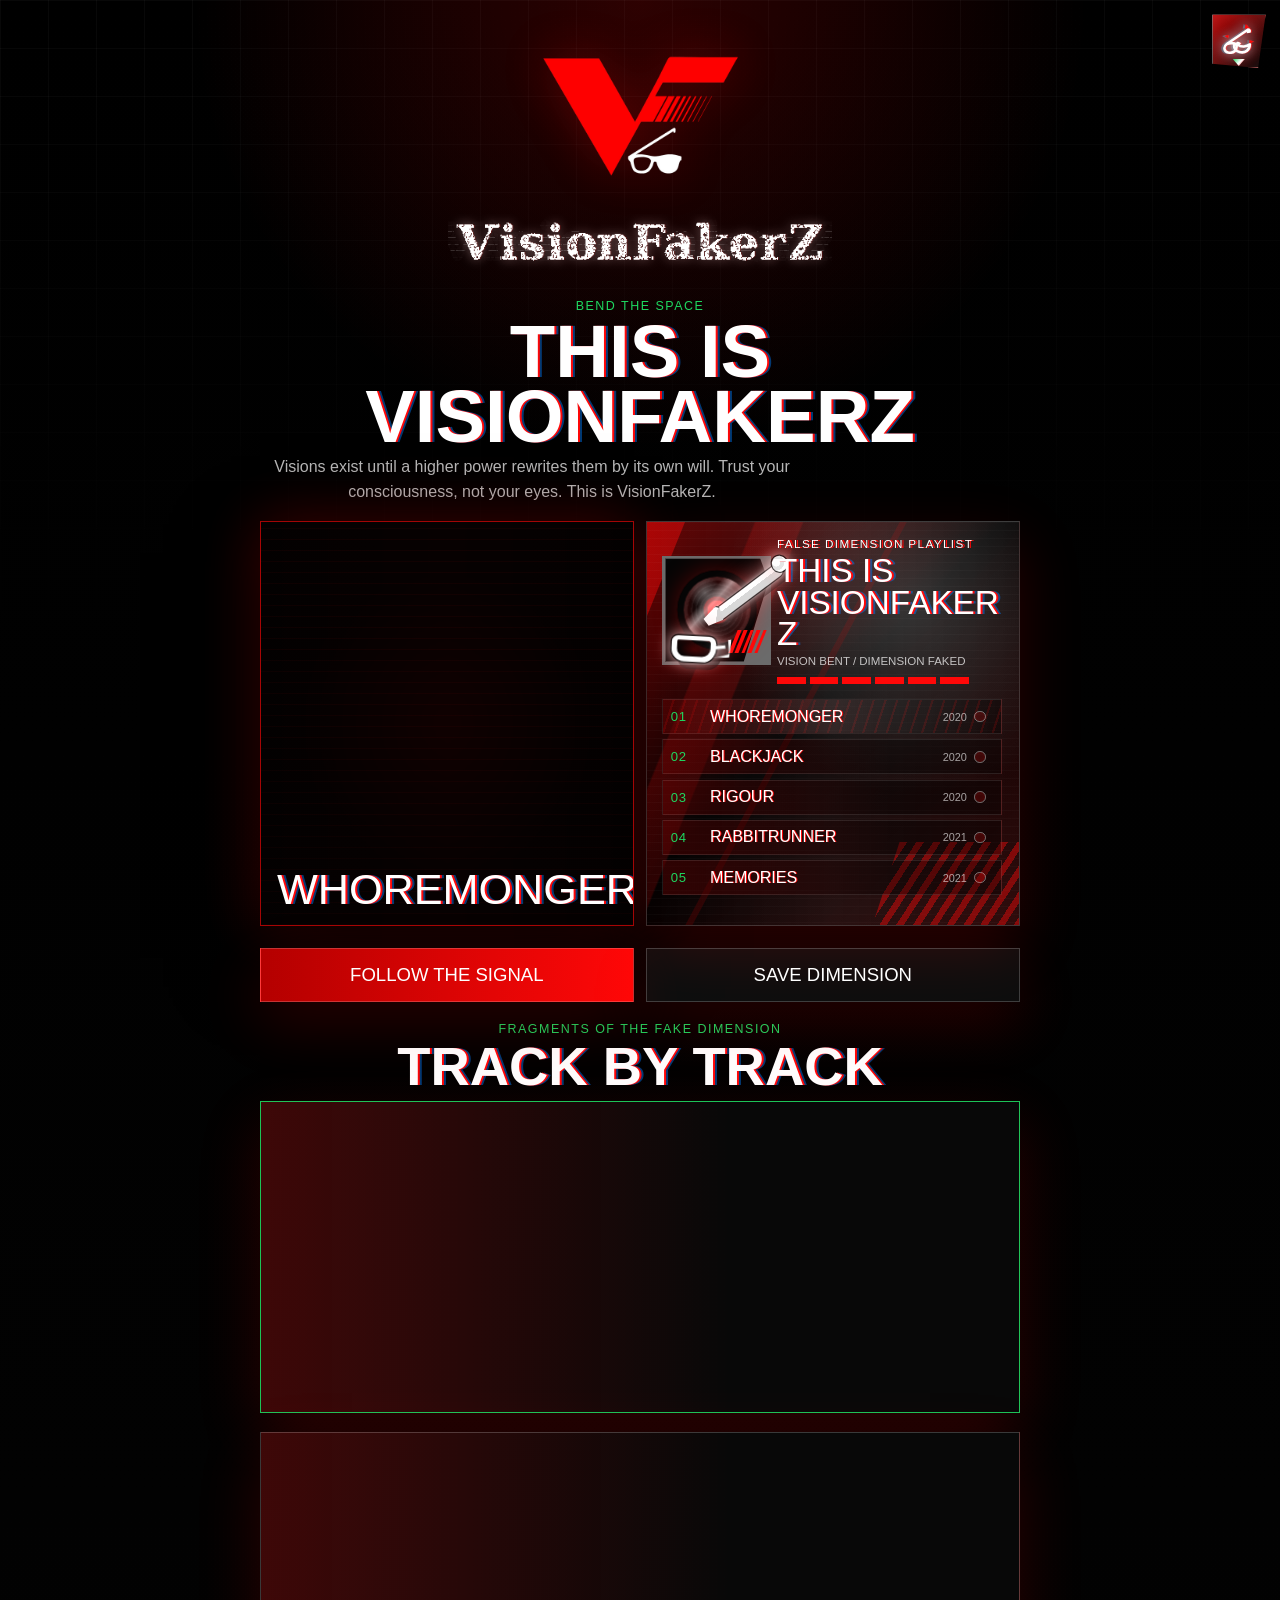
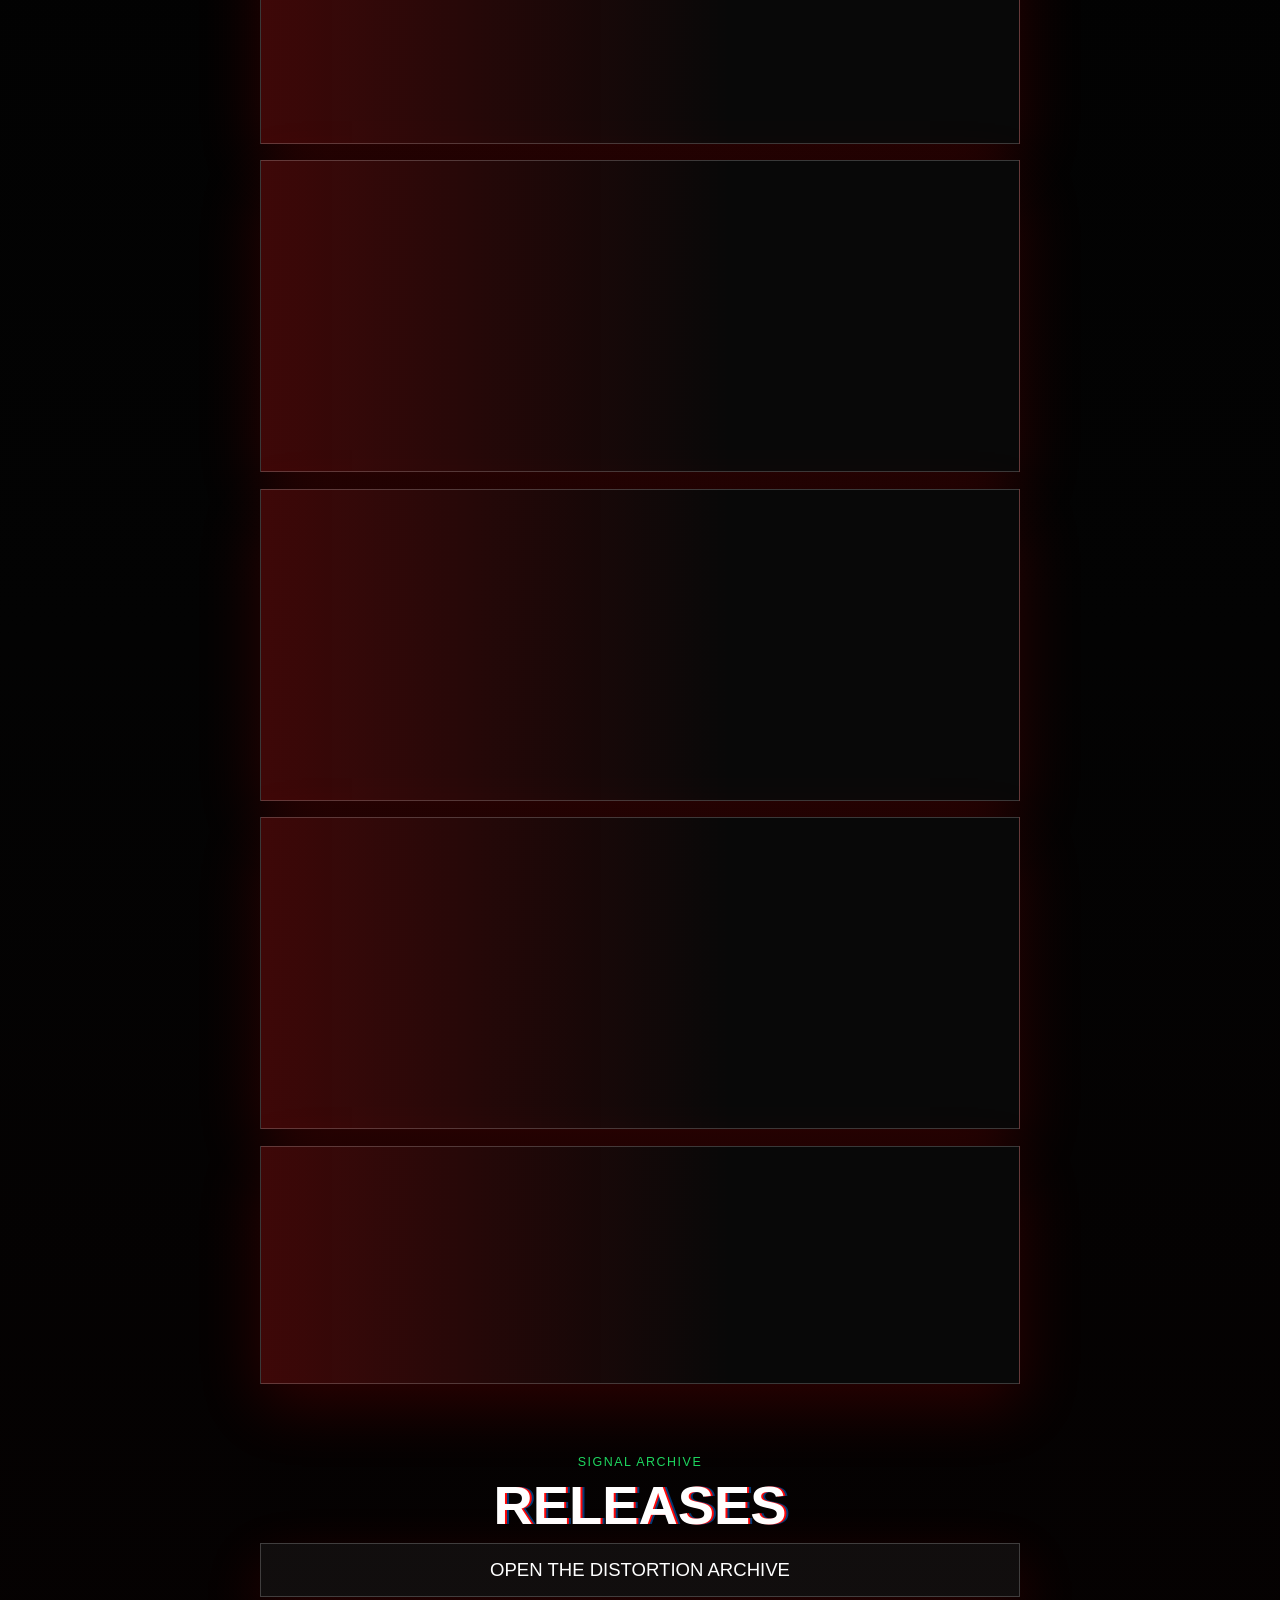
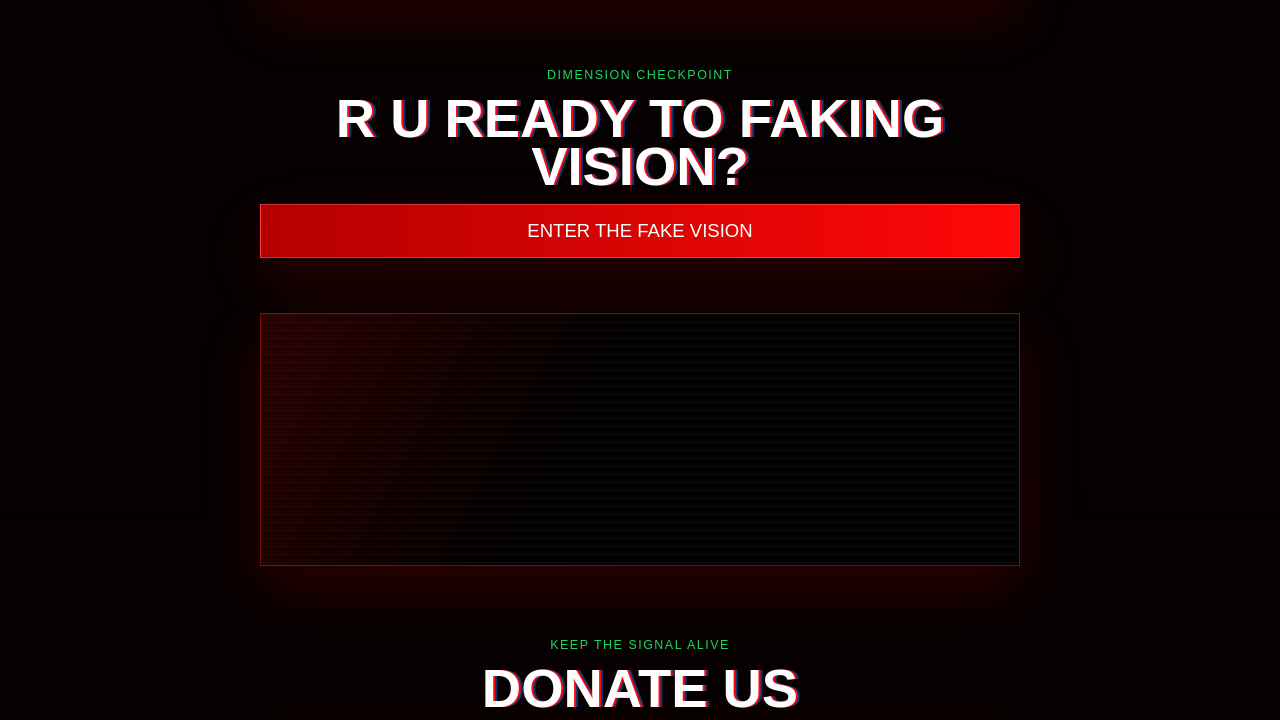
==== commit eb0033fa: "Add logo contour visualizer" ====
--- a/index.html
+++ b/index.html
@@ -16,7 +16,7 @@
     >
     <meta property="og:type" content="website">
     <link rel="icon" href="assets/visionfakerz-logo.jpg" type="image/jpeg">
-    <link rel="stylesheet" href="assets/site.css?v=20260603-vfz39">
+    <link rel="stylesheet" href="assets/site.css?v=20260603-vfz40">
 
   </head>
   <body>
@@ -134,6 +134,6 @@
       </a>
     </footer>
 
-    <script src="assets/site.js?v=20260603-vfz39"></script>
+    <script src="assets/site.js?v=20260603-vfz40"></script>
   </body>
 </html>
--- a/assets/site.css
+++ b/assets/site.css
@@ -490,12 +490,12 @@
 
 .visualizer {
   position: relative;
-  min-height: clamp(7.7rem, 37vw, 9.2rem);
+  min-height: clamp(12rem, 82vw, 18rem);
   overflow: hidden;
   border: 1px solid rgba(255, 8, 8, 0.64);
   background:
-    radial-gradient(circle at 50% 52%, rgba(255, 8, 8, 0.2), transparent 10rem),
-    linear-gradient(180deg, rgba(22, 0, 0, 0.86), rgba(0, 0, 0, 0.98)),
+    radial-gradient(circle at 50% 46%, rgba(255, 8, 8, 0.16), transparent 12rem),
+    linear-gradient(180deg, rgba(10, 0, 0, 0.78), rgba(0, 0, 0, 0.98)),
     #020000;
   box-shadow:
     0 2rem 5rem rgba(0, 0, 0, 0.62),
@@ -512,8 +512,8 @@
   pointer-events: none;
   content: "";
   background:
-    linear-gradient(180deg, transparent 0%, rgba(0, 0, 0, 0.48) 100%),
-    repeating-linear-gradient(0deg, rgba(255, 8, 8, 0.08) 0 1px, transparent 1px 9px);
+    linear-gradient(180deg, transparent 0%, rgba(0, 0, 0, 0.42) 100%),
+    repeating-linear-gradient(0deg, rgba(255, 8, 8, 0.045) 0 1px, transparent 1px 11px);
   mix-blend-mode: screen;
 }
 
@@ -524,9 +524,9 @@
   pointer-events: none;
   content: "";
   background:
-    radial-gradient(circle at 50% 50%, rgba(255, 8, 8, 0.34), transparent 32%),
-    linear-gradient(90deg, transparent, rgba(255, 8, 8, 0.22), transparent);
-  opacity: 0.22;
+    radial-gradient(circle at 50% 50%, rgba(255, 8, 8, 0.26), transparent 32%),
+    linear-gradient(90deg, transparent, rgba(255, 8, 8, 0.16), transparent);
+  opacity: 0.16;
   transform: none;
   animation: none;
   mix-blend-mode: screen;
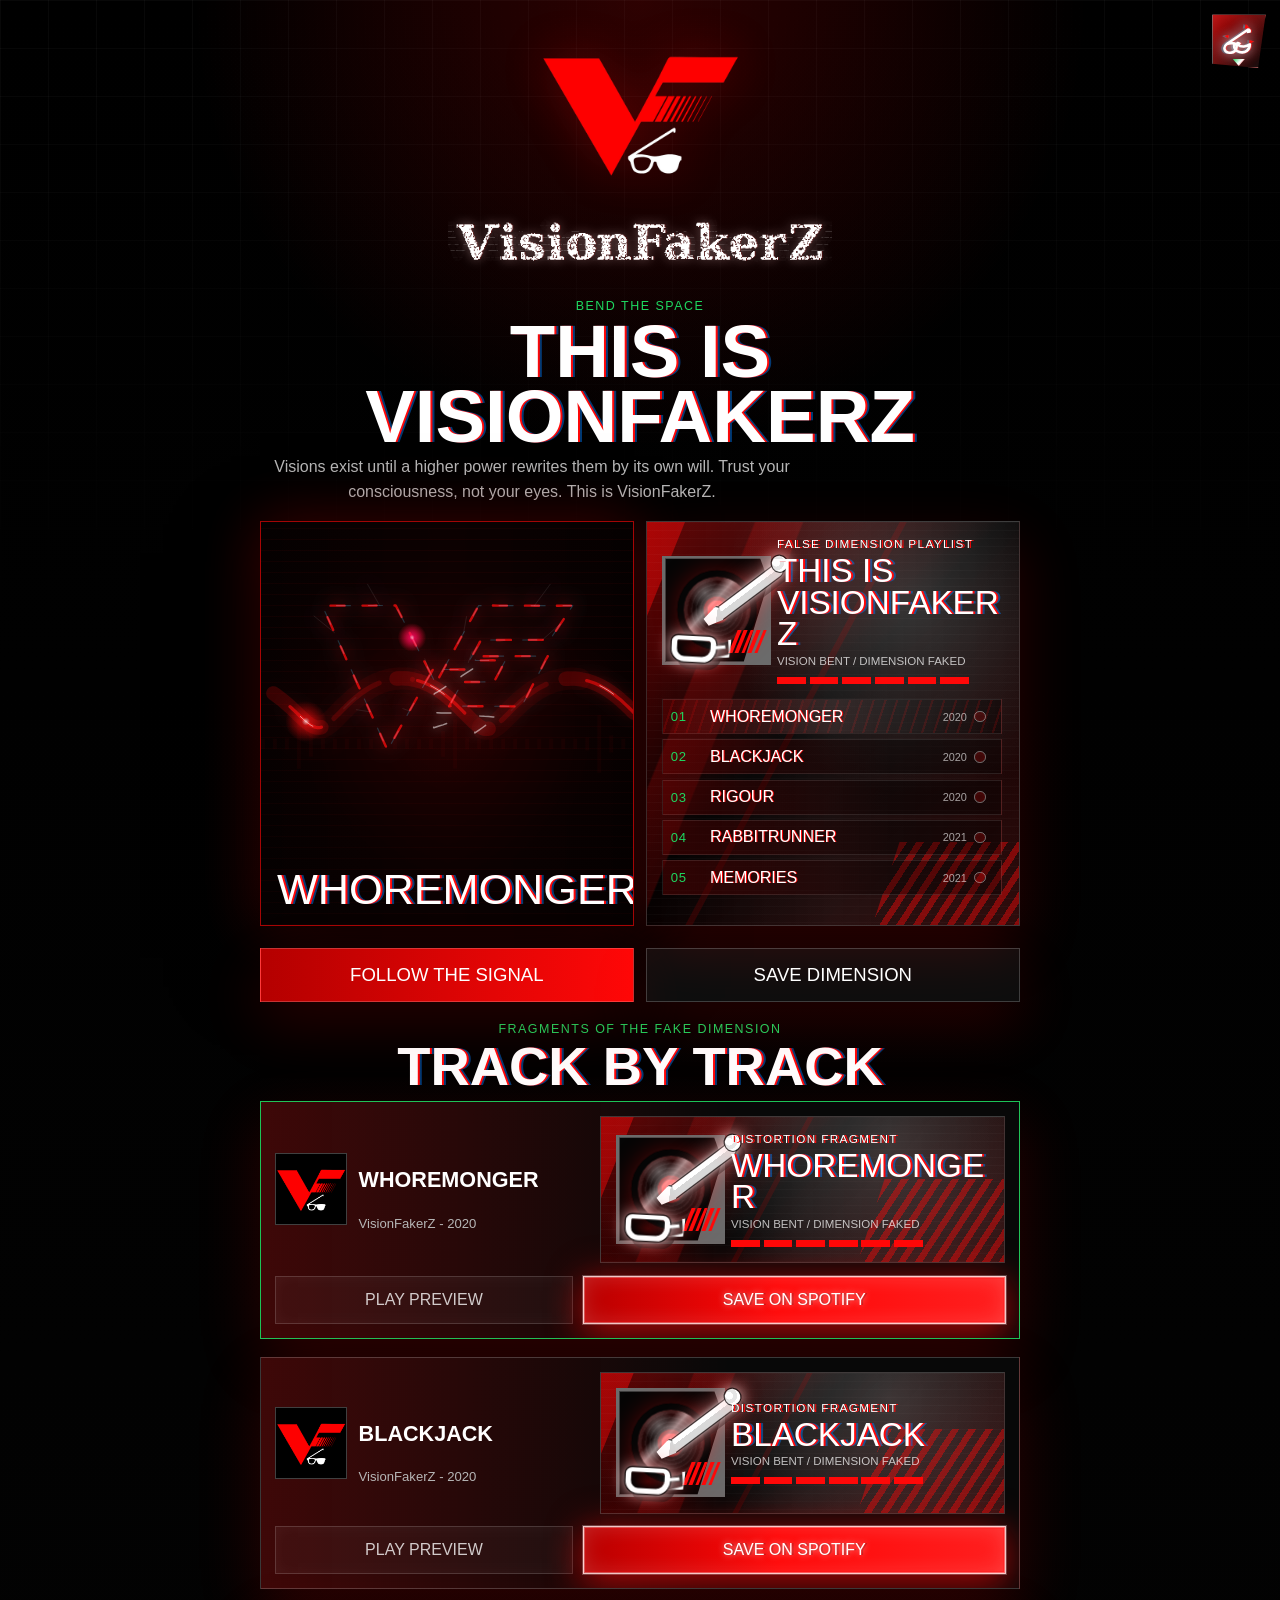
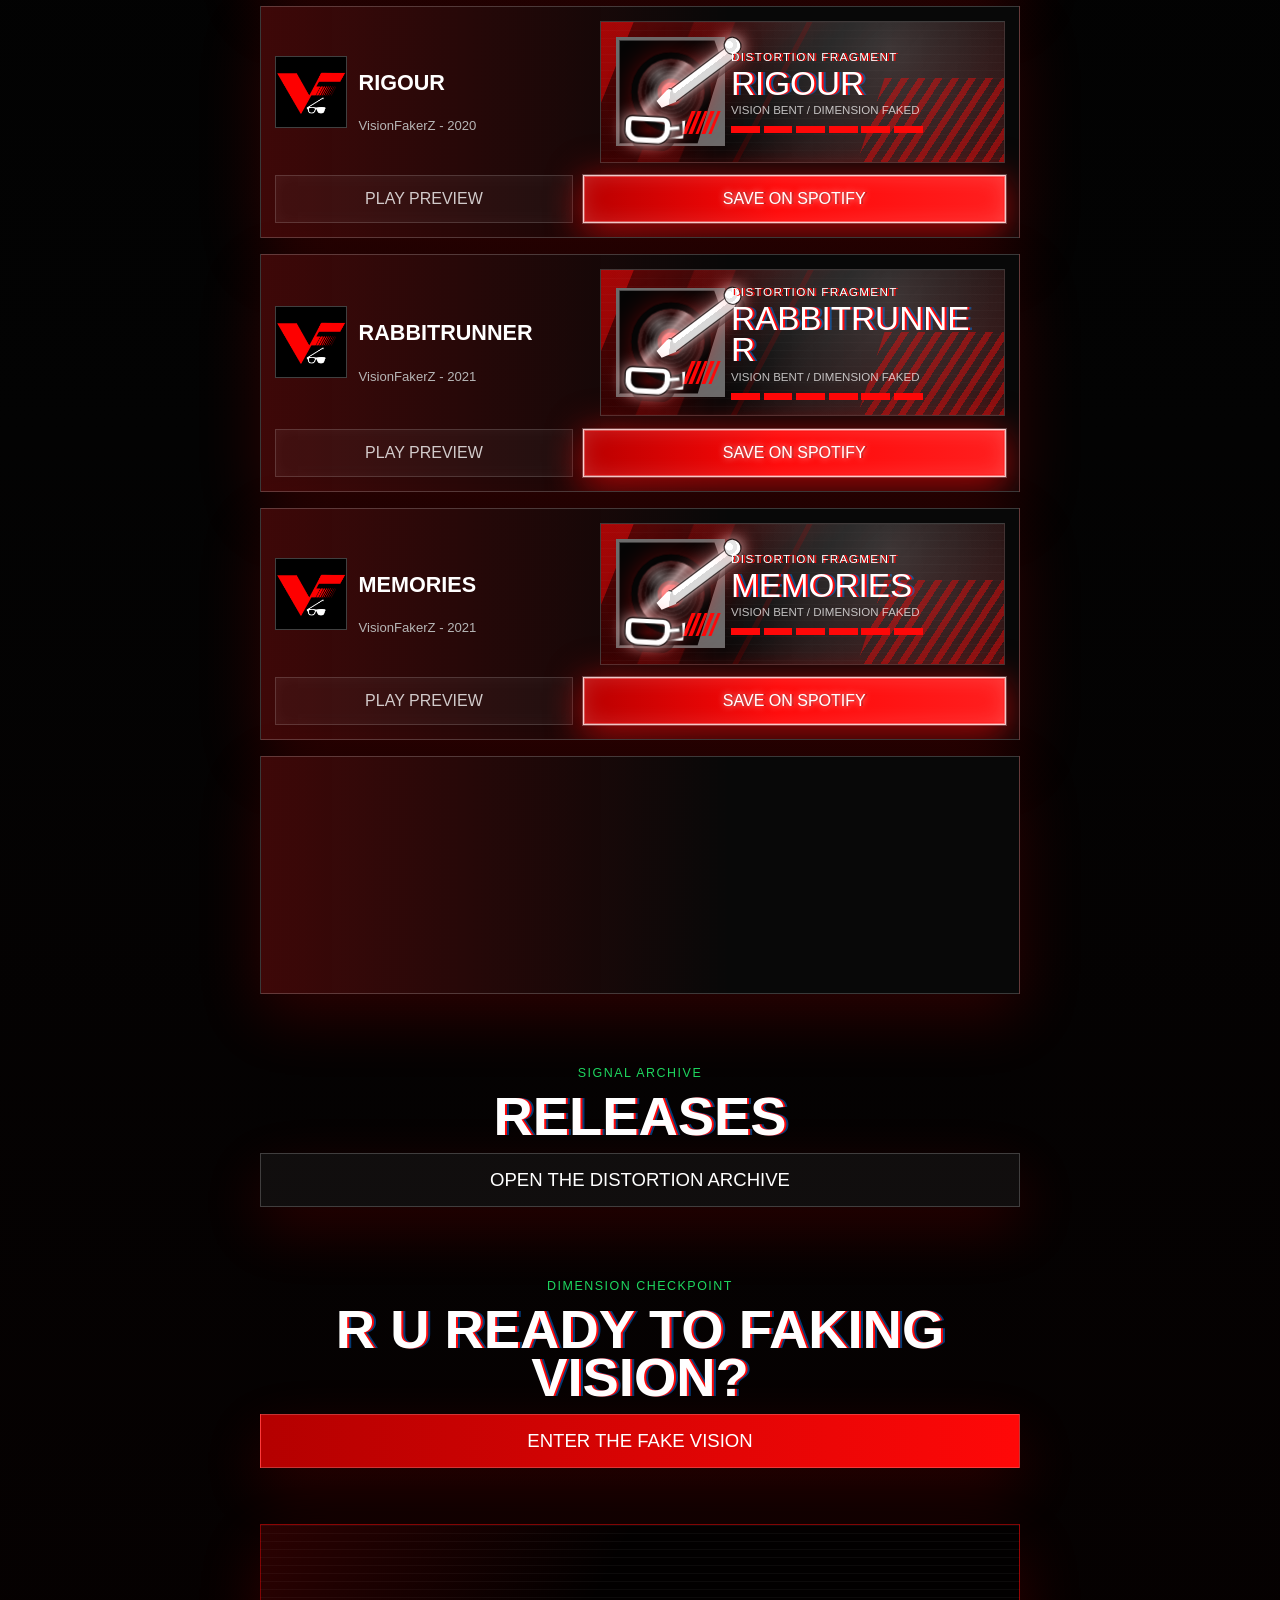
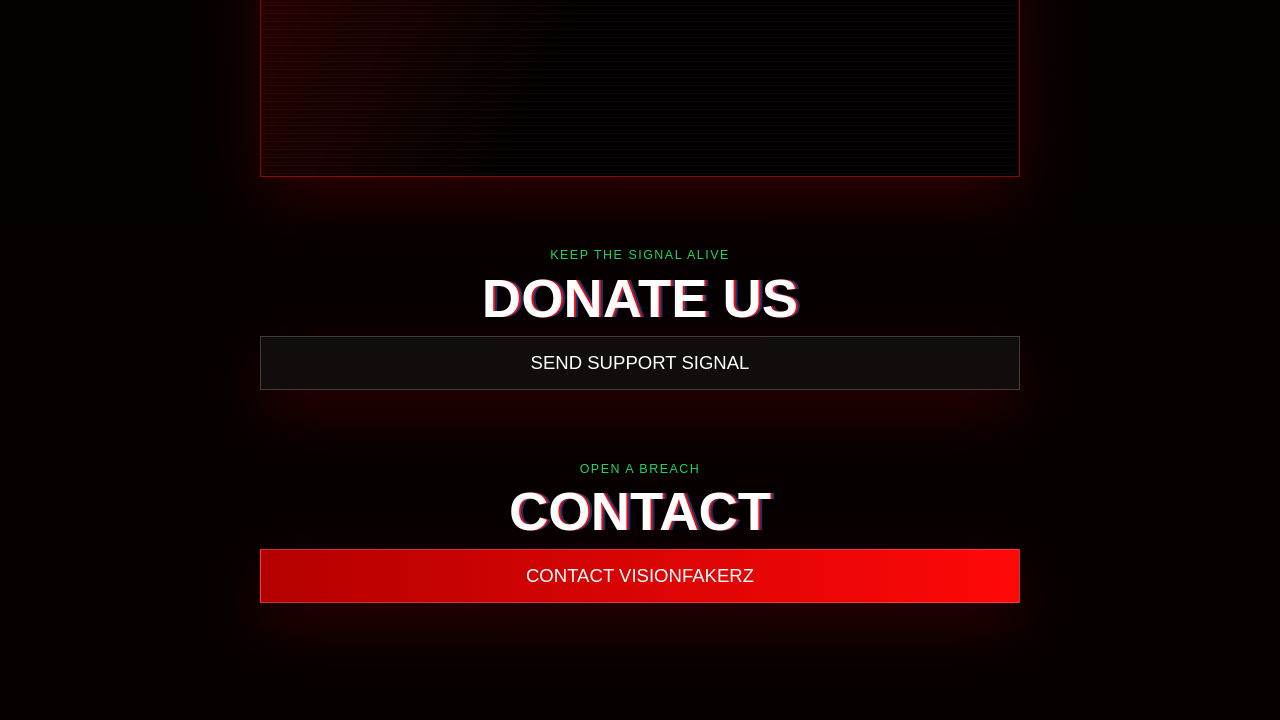
==== commit 8dcf1fe1: "Add faint audio band behind visualizer" ====
--- a/index.html
+++ b/index.html
@@ -16,7 +16,7 @@
     >
     <meta property="og:type" content="website">
     <link rel="icon" href="assets/visionfakerz-logo.jpg" type="image/jpeg">
-    <link rel="stylesheet" href="assets/site.css?v=20260603-vfz40">
+    <link rel="stylesheet" href="assets/site.css?v=20260603-vfz43">
 
   </head>
   <body>
@@ -134,6 +134,6 @@
       </a>
     </footer>
 
-    <script src="assets/site.js?v=20260603-vfz40"></script>
+    <script src="assets/site.js?v=20260603-vfz43"></script>
   </body>
 </html>
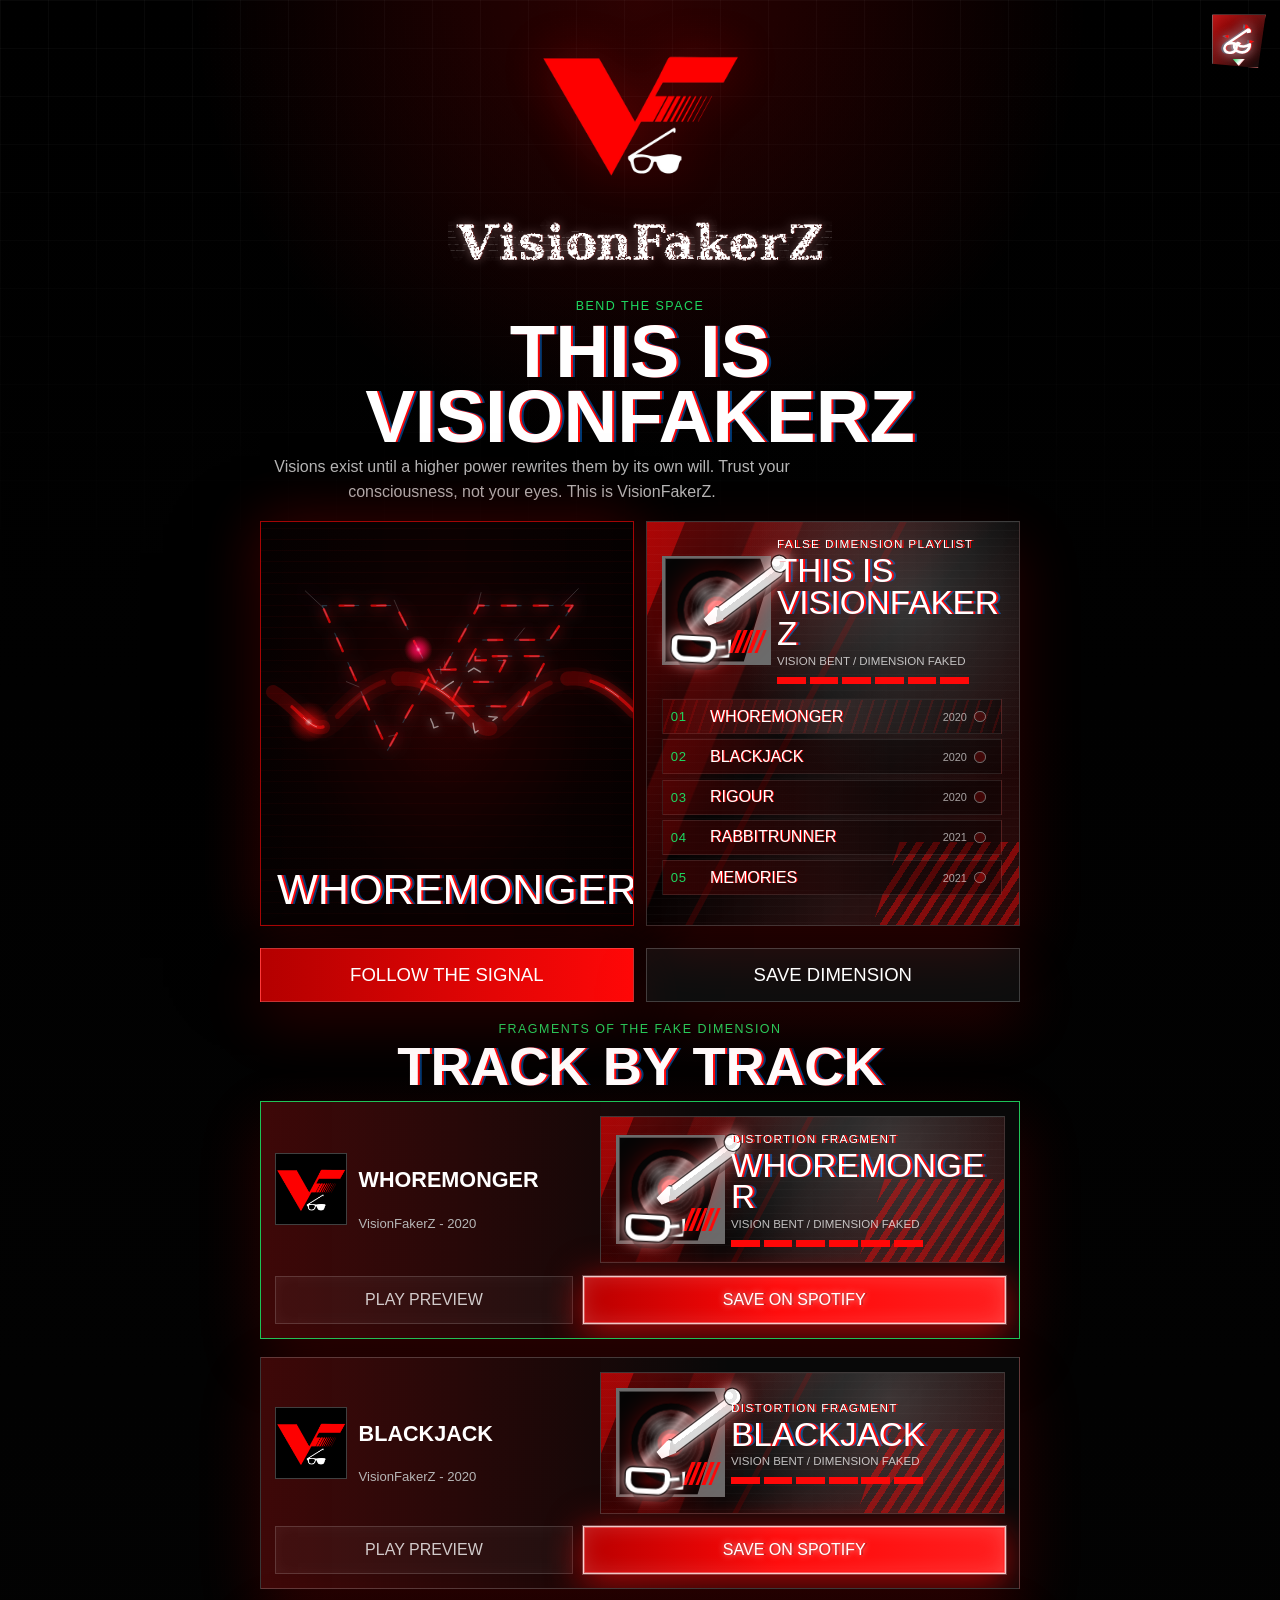
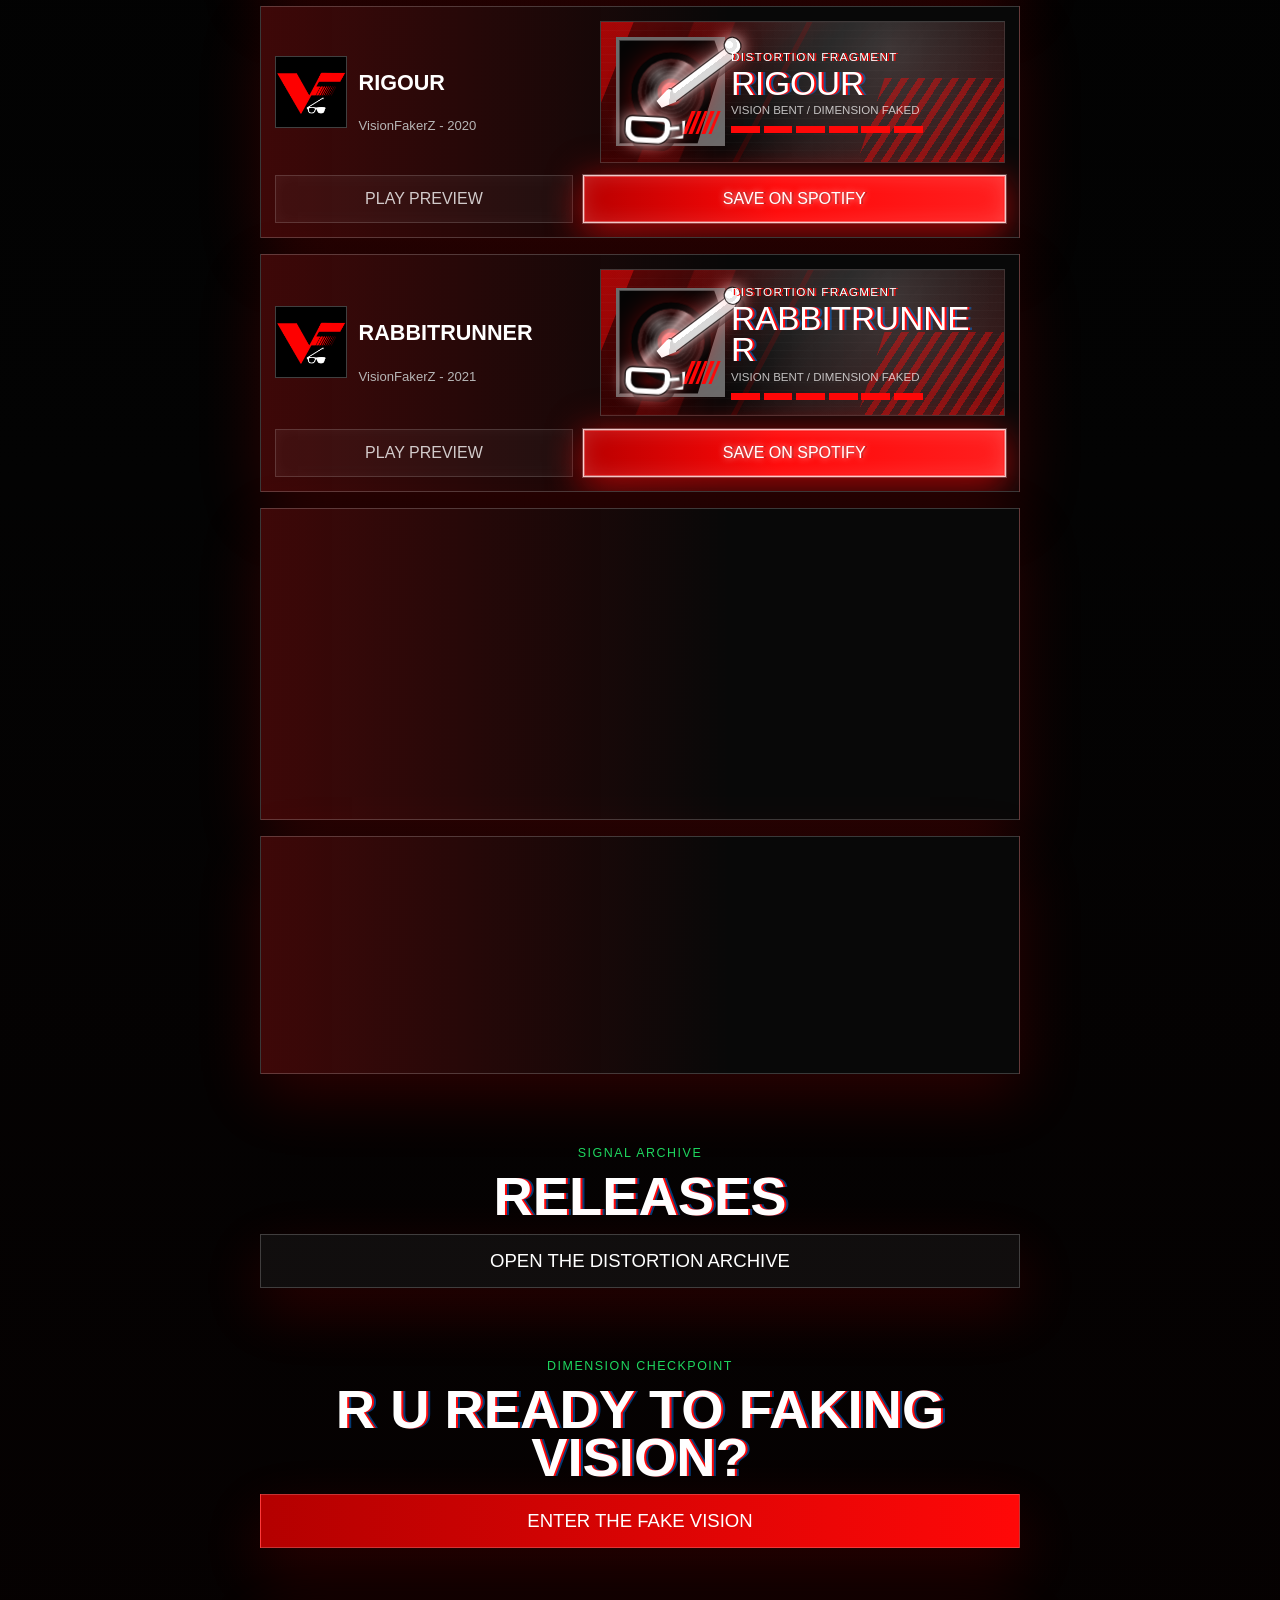
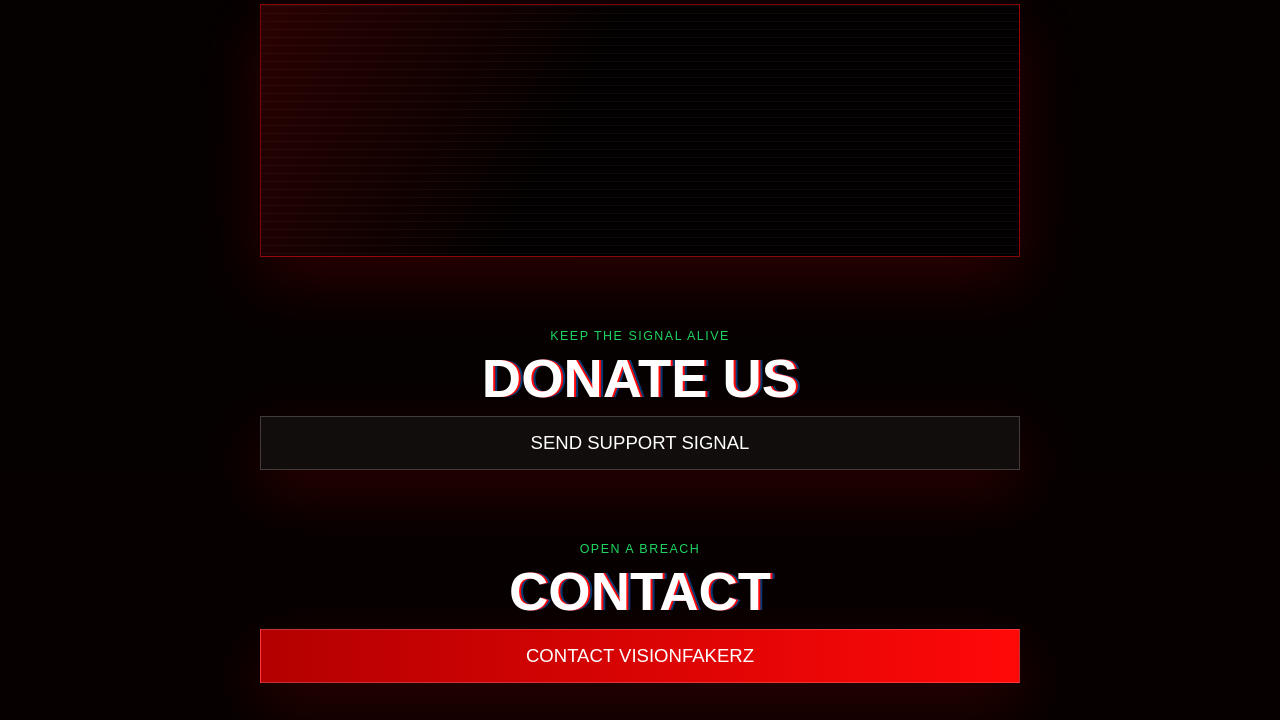
==== commit 56a53b2d: "Soften visualizer playback glow" ====
--- a/index.html
+++ b/index.html
@@ -16,7 +16,7 @@
     >
     <meta property="og:type" content="website">
     <link rel="icon" href="assets/visionfakerz-logo.jpg" type="image/jpeg">
-    <link rel="stylesheet" href="assets/site.css?v=20260603-vfz43">
+    <link rel="stylesheet" href="assets/site.css?v=20260603-vfz44">
 
   </head>
   <body>
@@ -134,6 +134,6 @@
       </a>
     </footer>
 
-    <script src="assets/site.js?v=20260603-vfz43"></script>
+    <script src="assets/site.js?v=20260603-vfz44"></script>
   </body>
 </html>
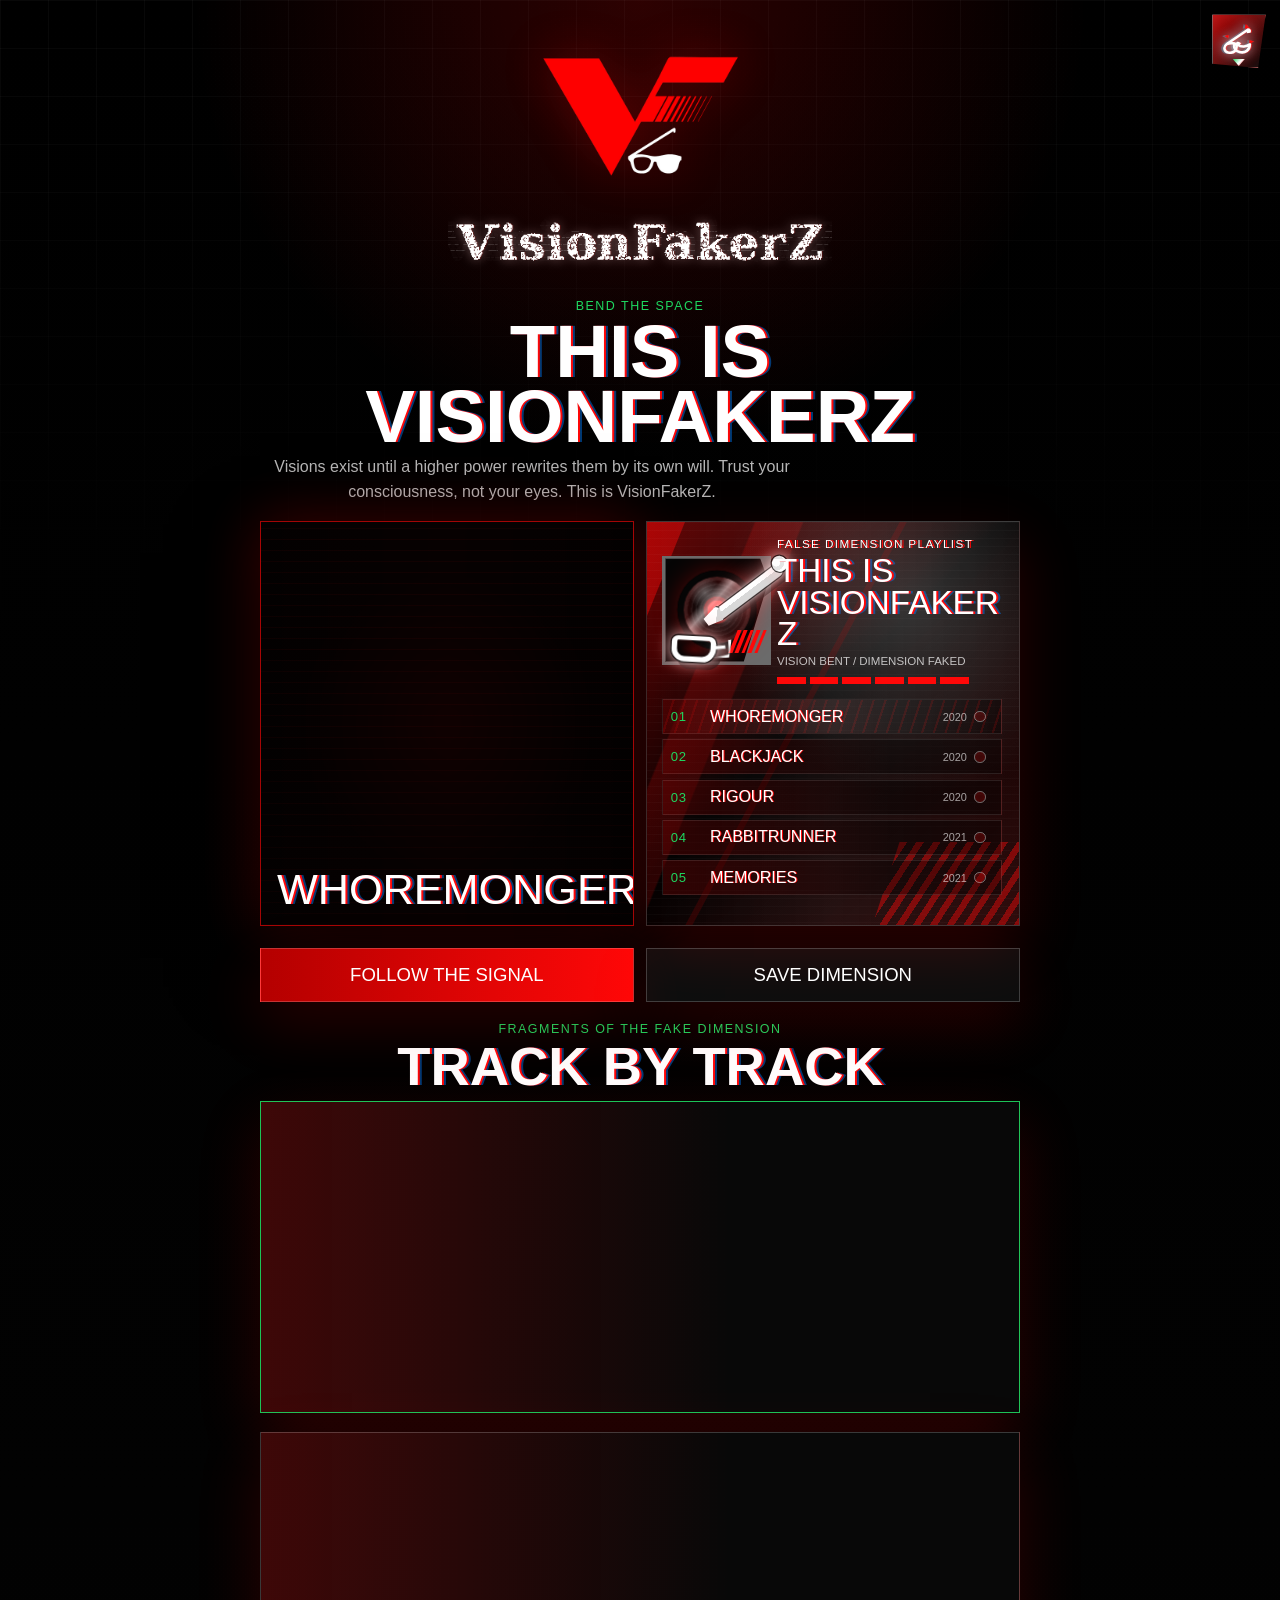
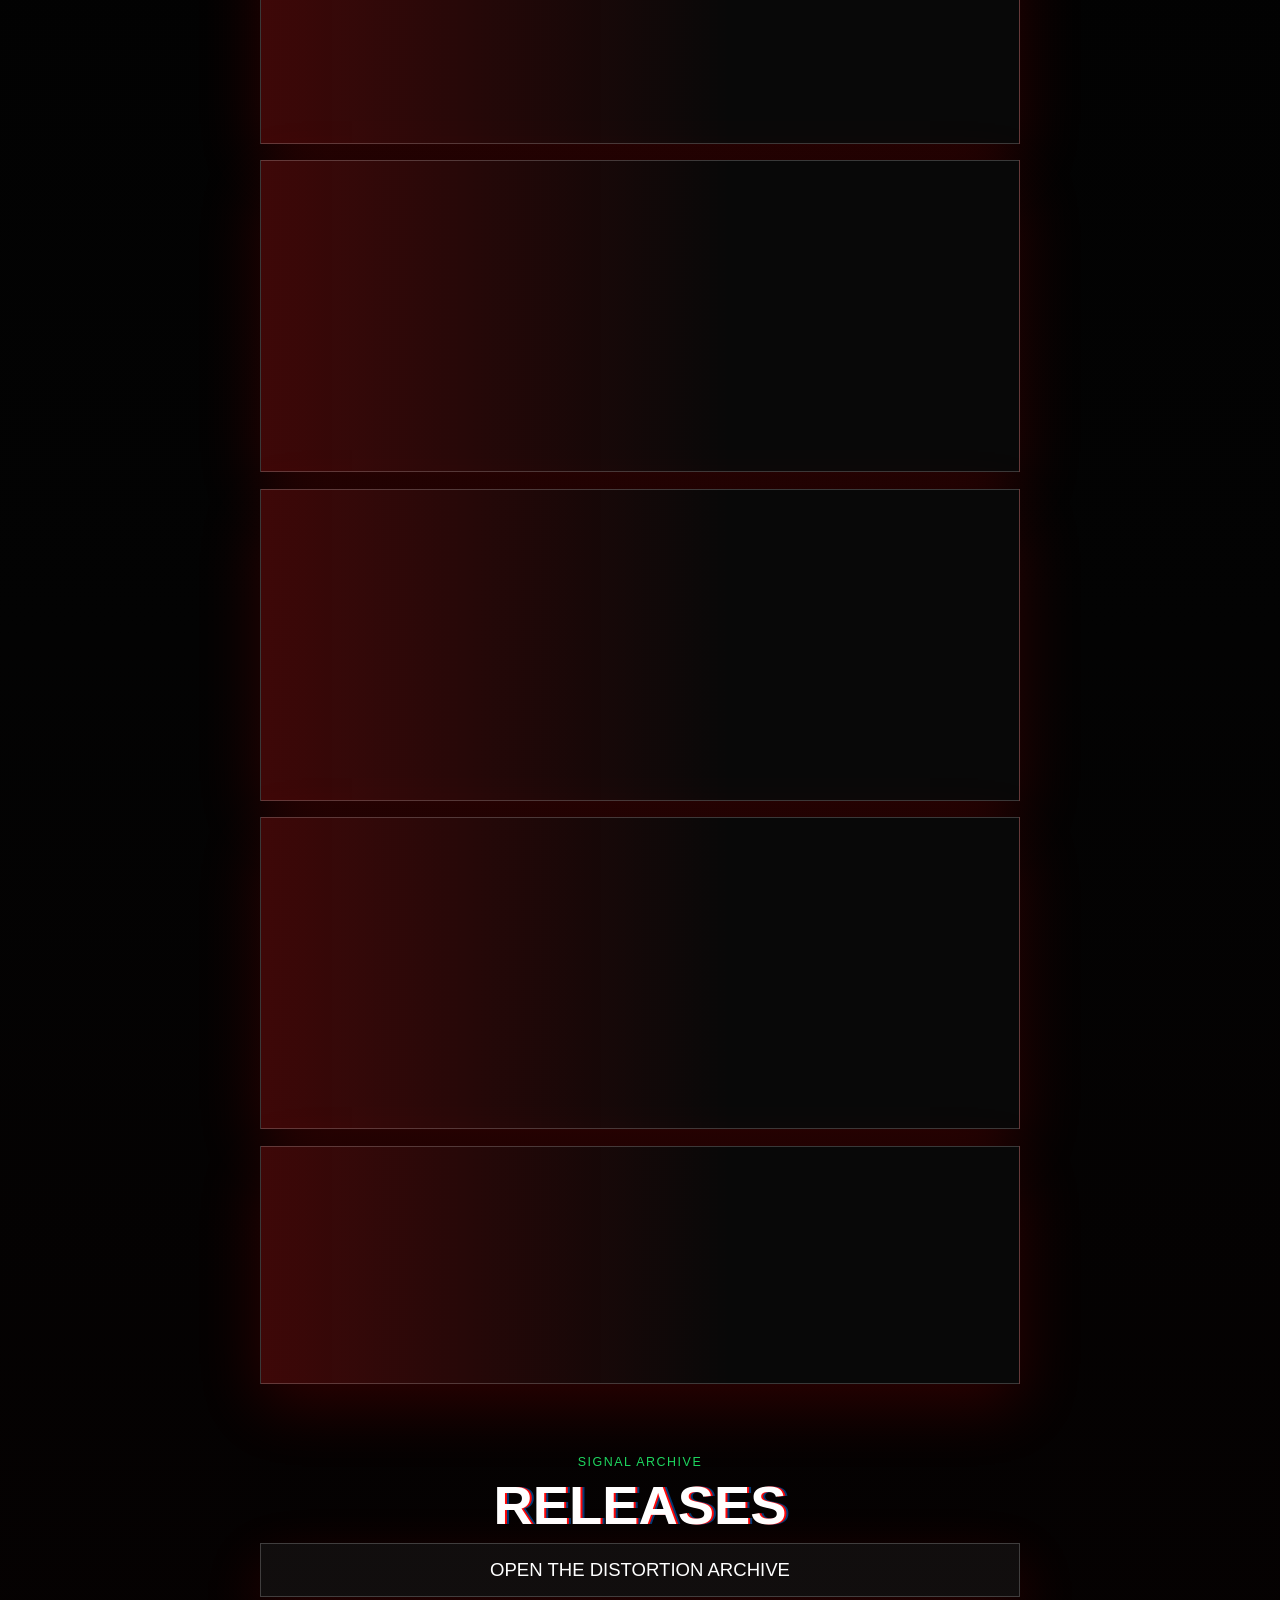
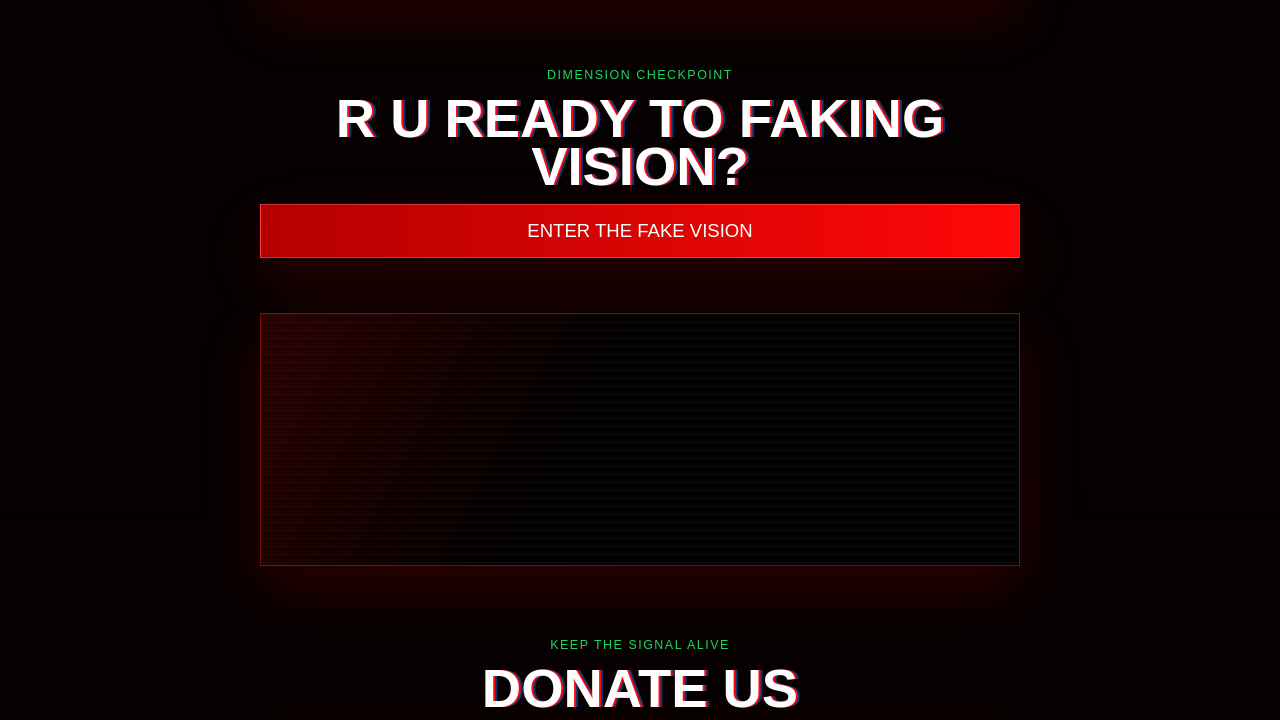
==== commit 1a2880b0: "Sync visualizer motion to drums" ====
--- a/index.html
+++ b/index.html
@@ -16,7 +16,7 @@
     >
     <meta property="og:type" content="website">
     <link rel="icon" href="assets/visionfakerz-logo.jpg" type="image/jpeg">
-    <link rel="stylesheet" href="assets/site.css?v=20260603-vfz44">
+    <link rel="stylesheet" href="assets/site.css?v=20260603-vfz45">
 
   </head>
   <body>
@@ -134,6 +134,6 @@
       </a>
     </footer>
 
-    <script src="assets/site.js?v=20260603-vfz44"></script>
+    <script src="assets/site.js?v=20260603-vfz45"></script>
   </body>
 </html>
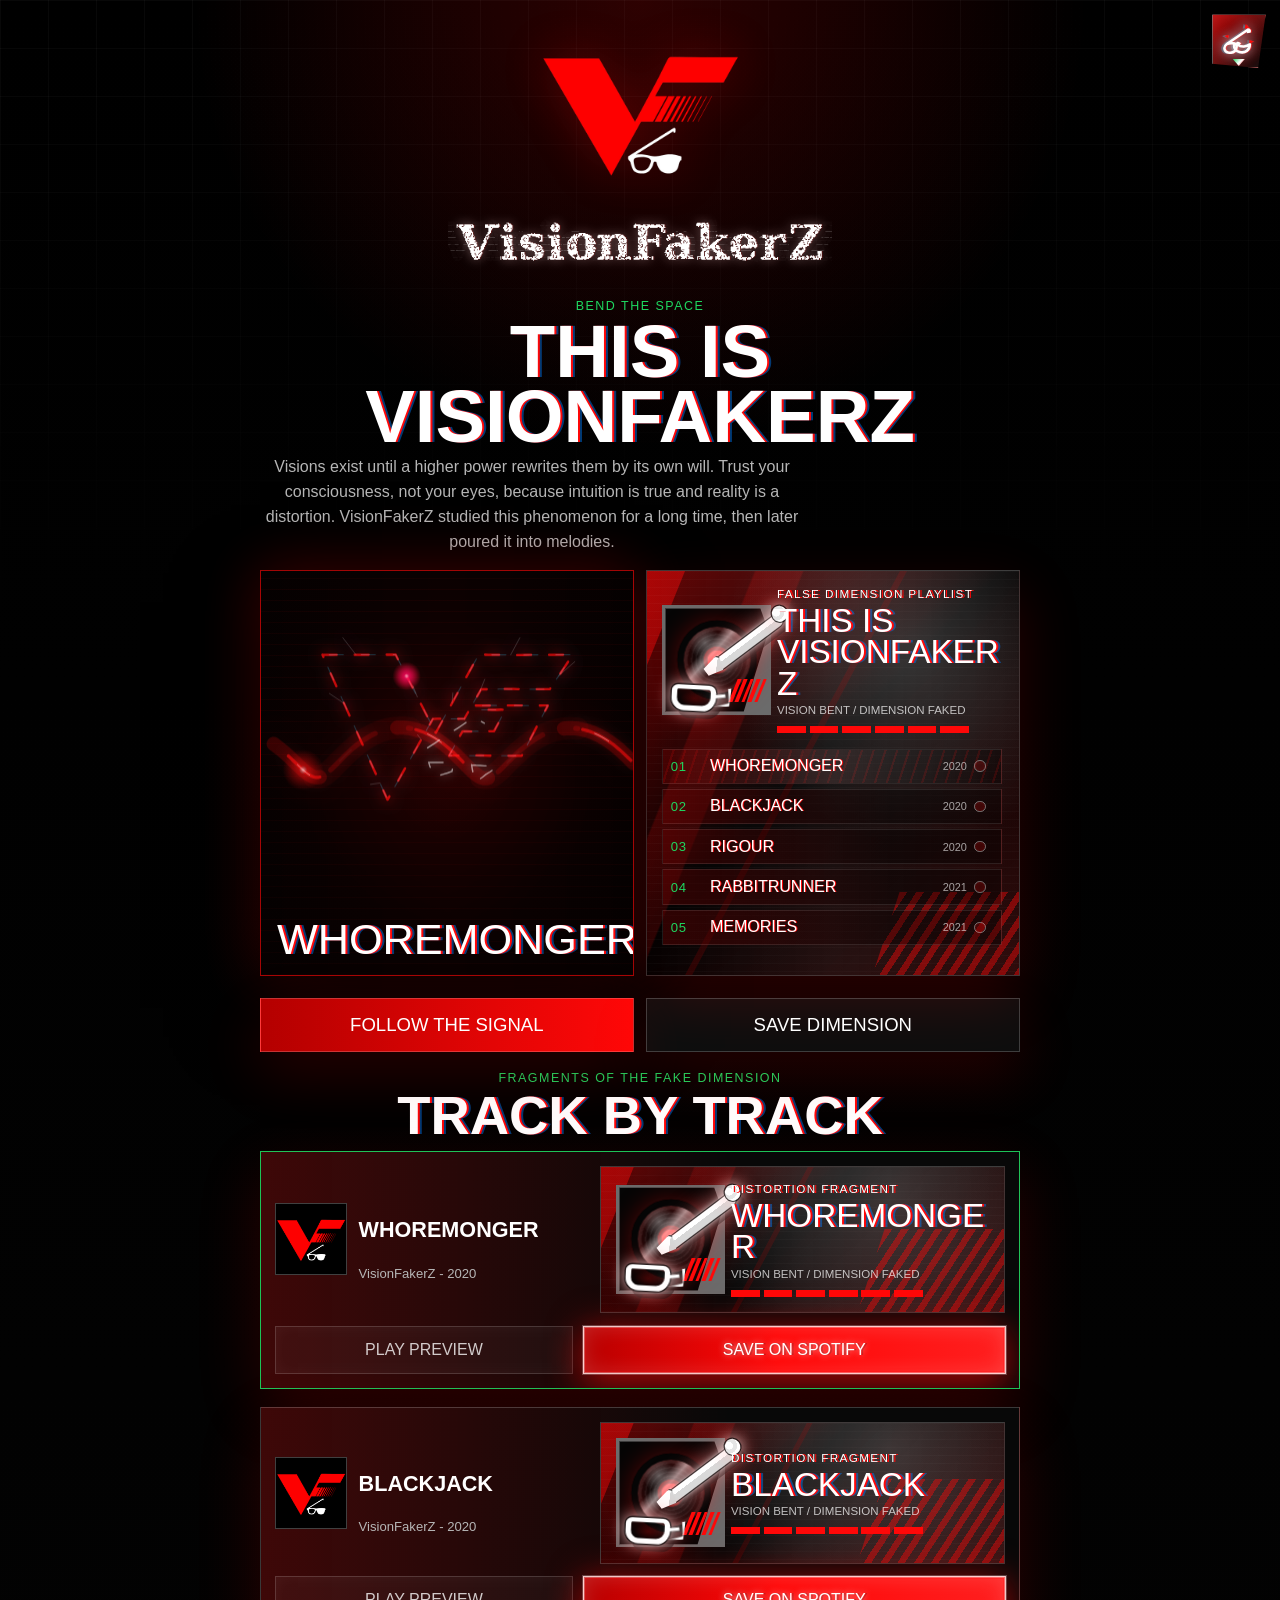
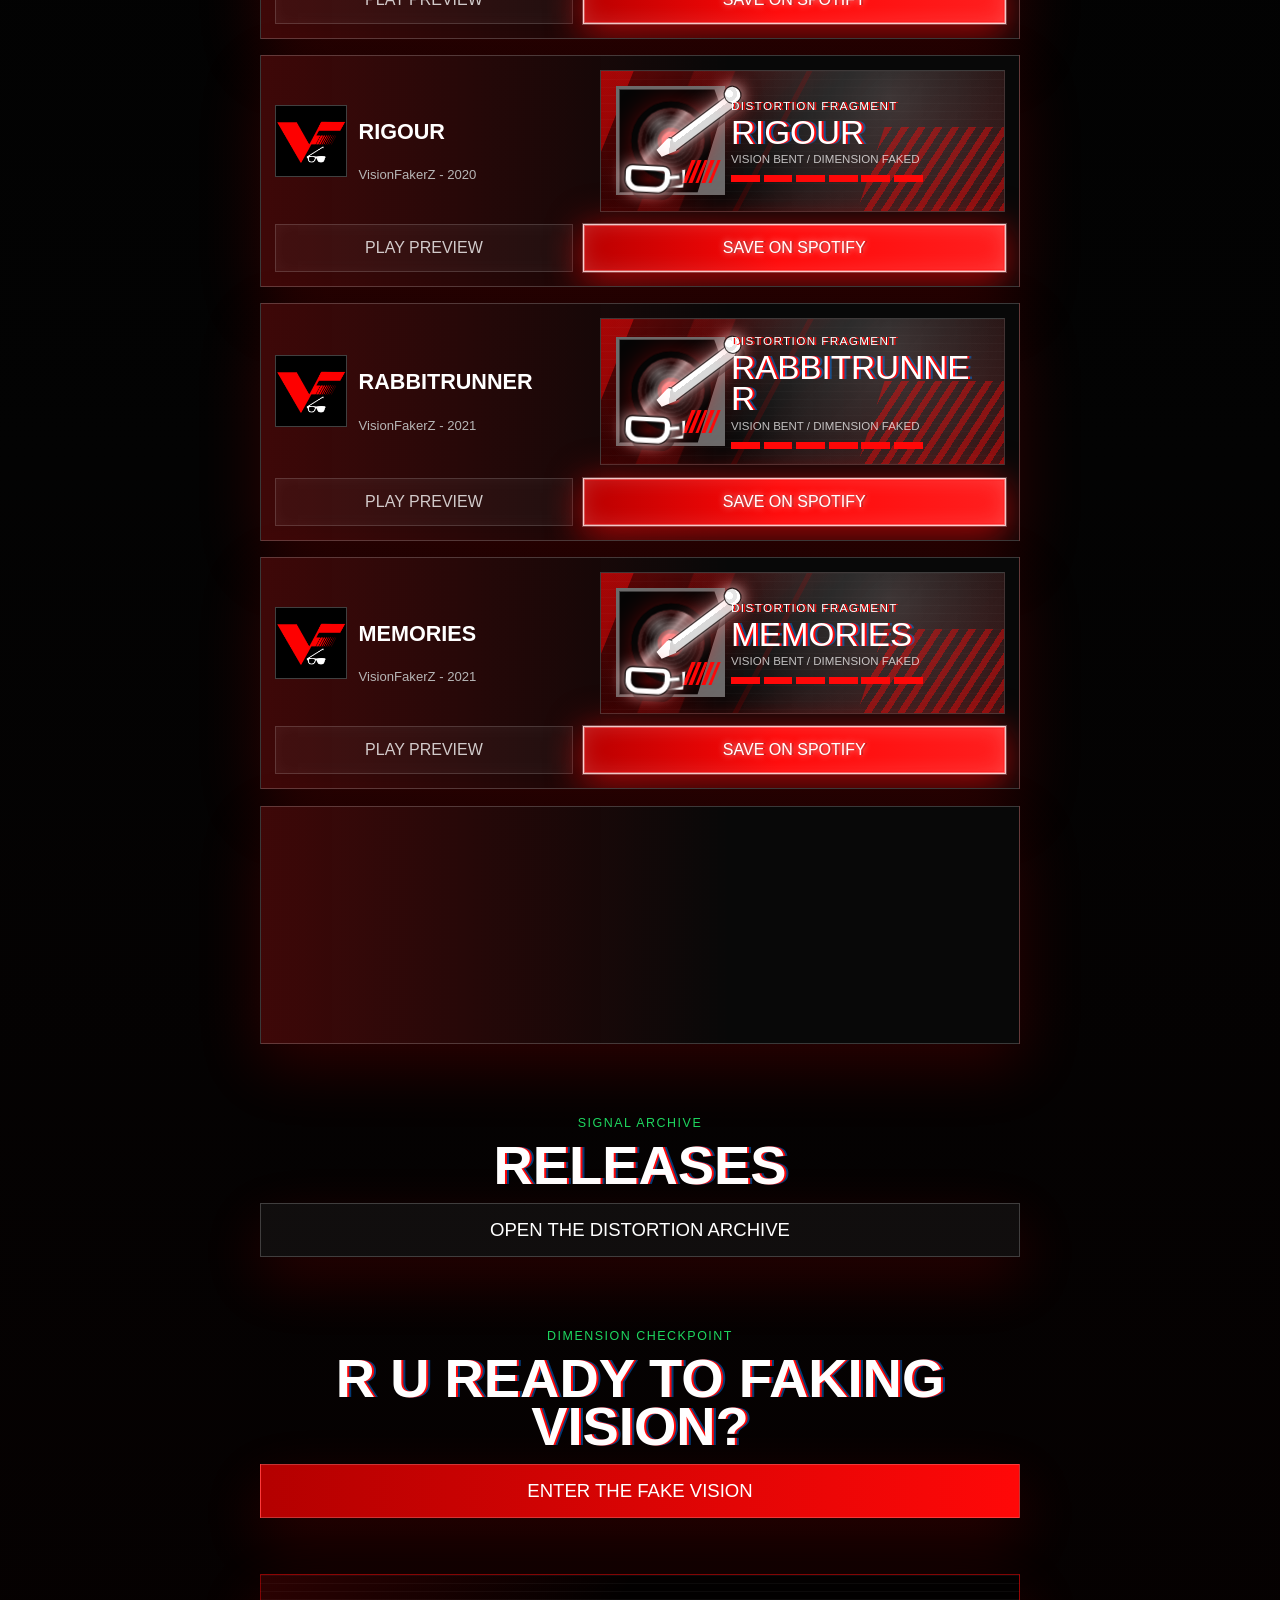
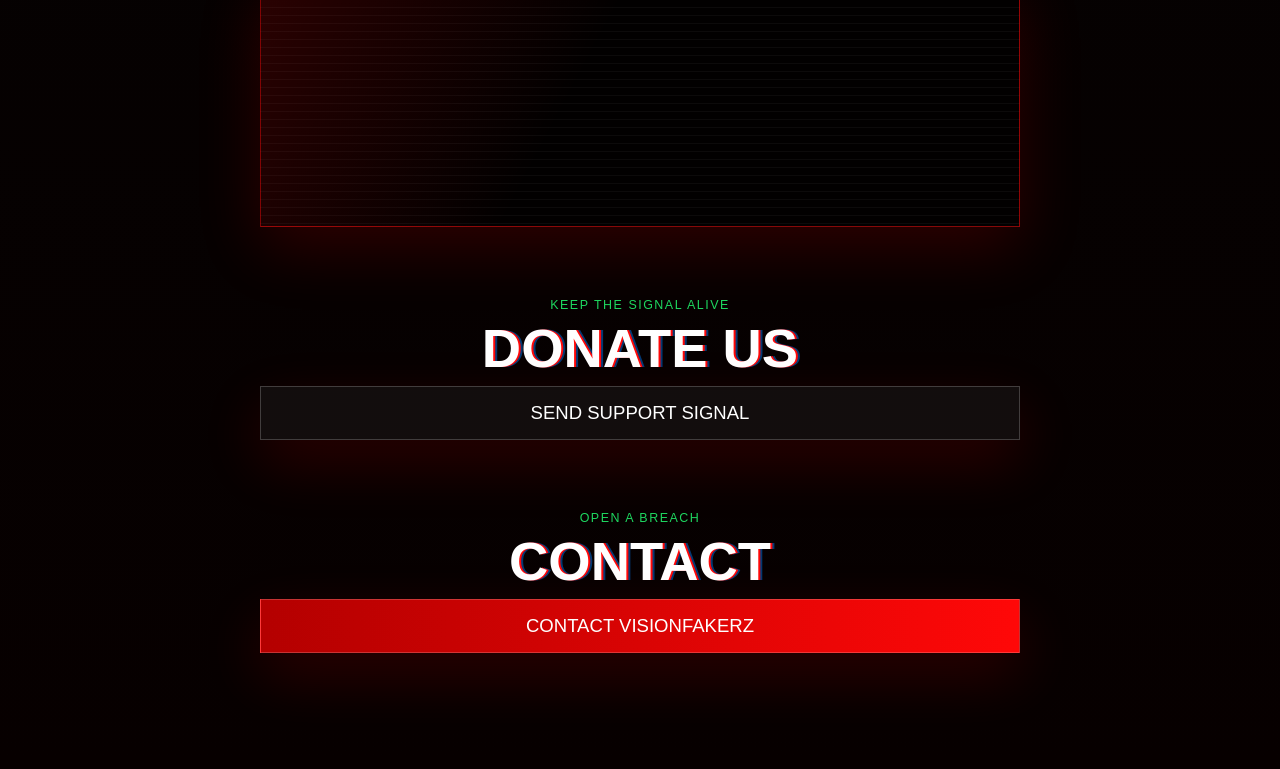
==== commit aef6313e: "Update hero statement copy" ====
--- a/index.html
+++ b/index.html
@@ -48,7 +48,8 @@
           <h1 id="playlist-title">This Is VisionFakerZ</h1>
           <p class="hero-statement">
             Visions exist until a higher power rewrites them by its own will.
-            Trust your consciousness, not your eyes. This is VisionFakerZ.
+            Trust your consciousness, not your eyes, because intuition is true and reality is a distortion.
+            VisionFakerZ studied this phenomenon for a long time, then later poured it into melodies.
           </p>
         </div>
 
